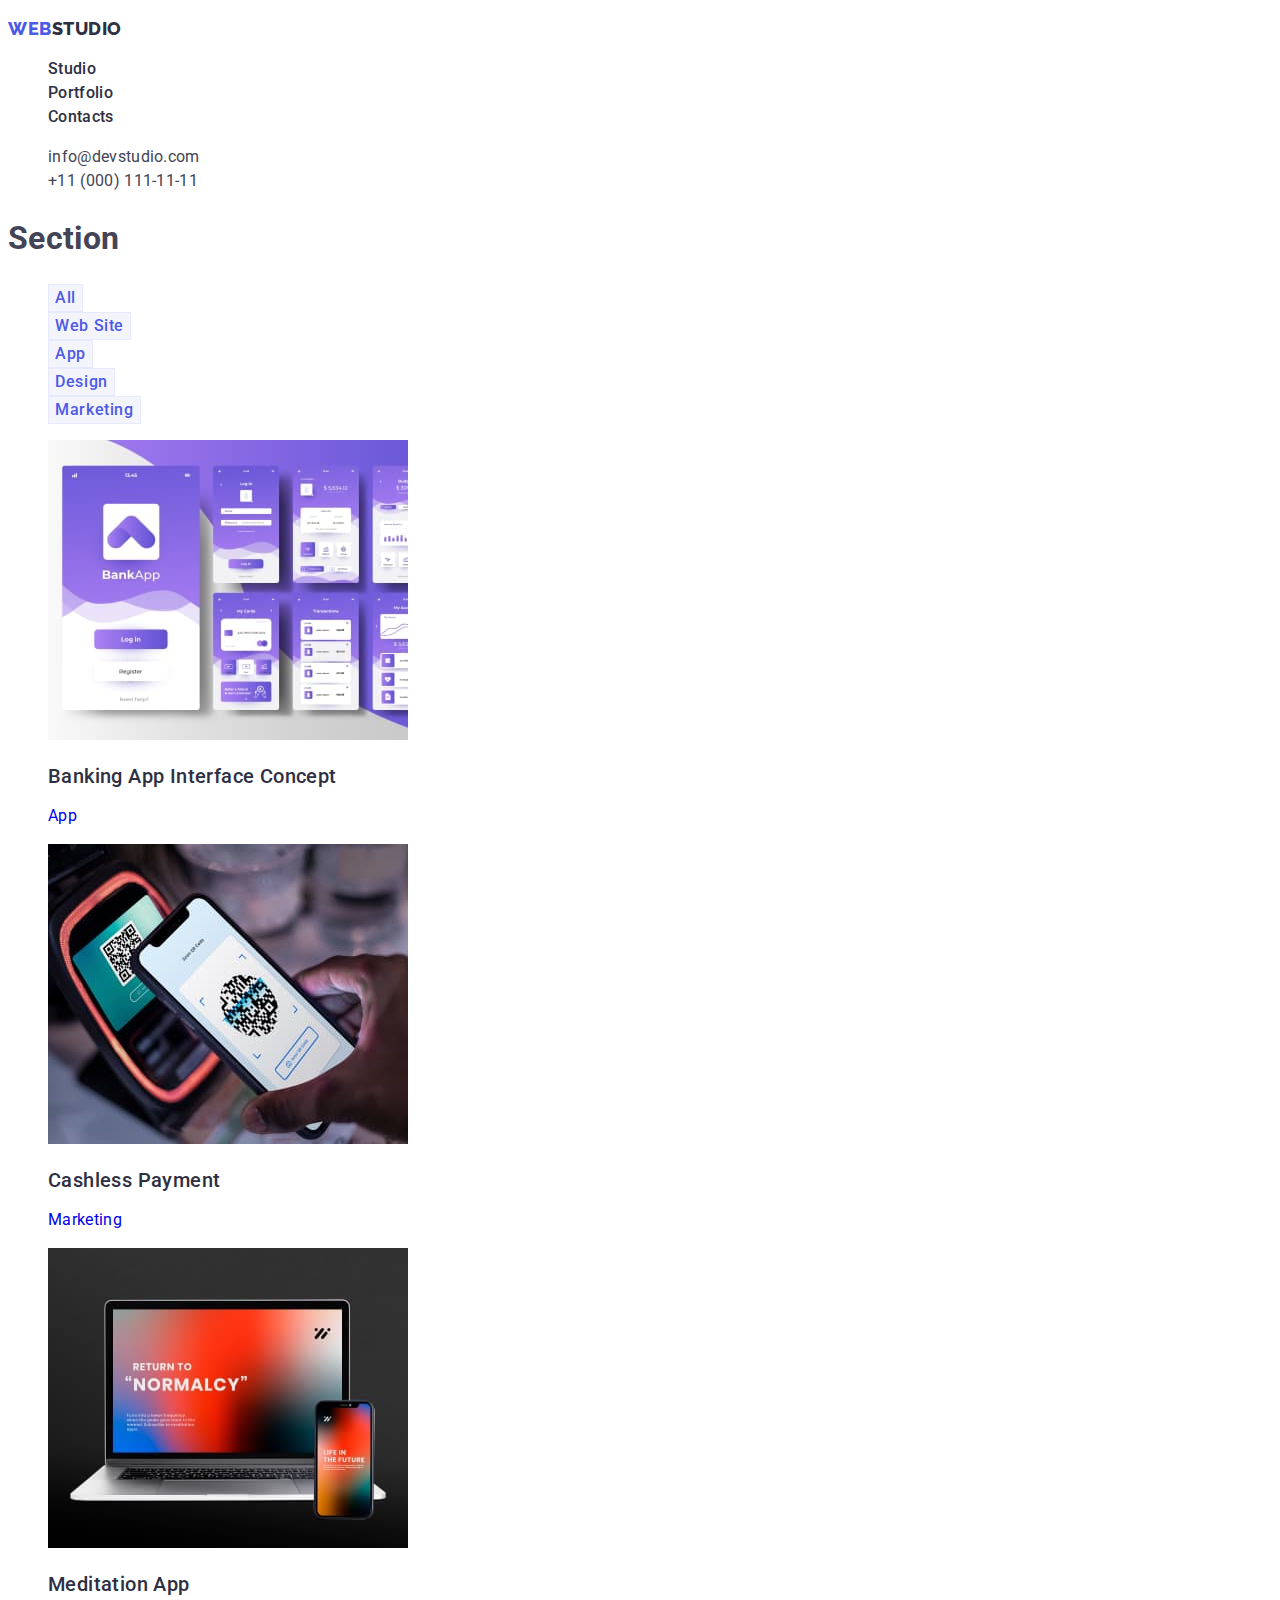
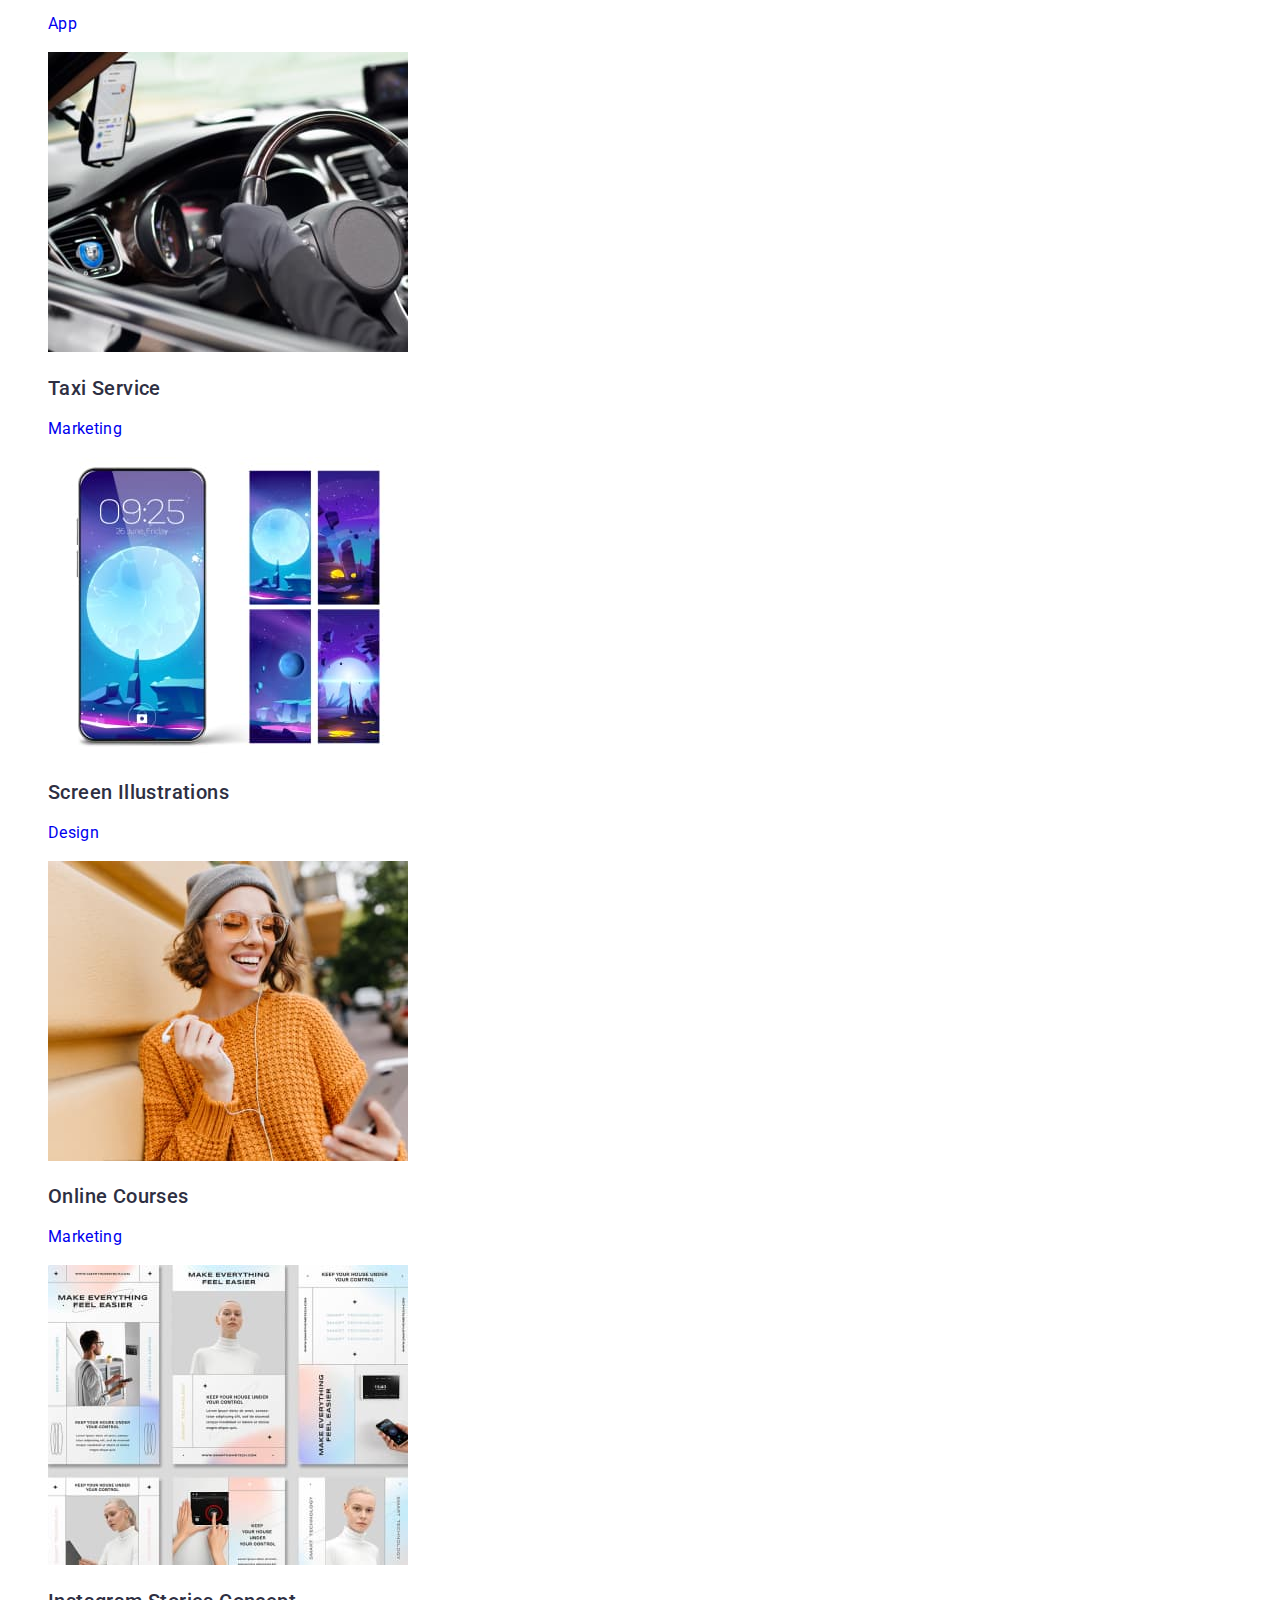
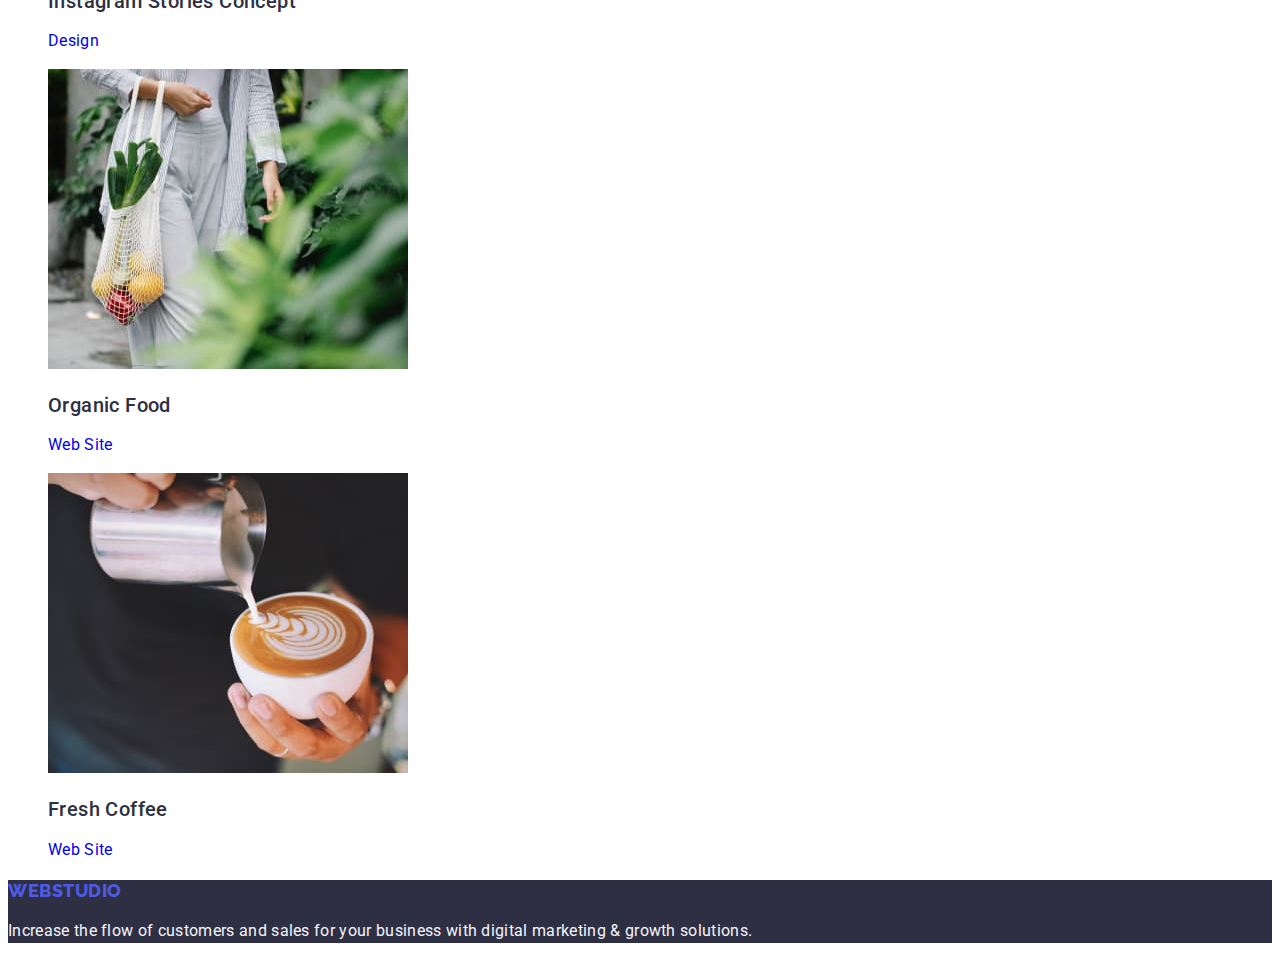
==== portfolio.html @ f4e120f0 "Update portfolio.html" ====
<!DOCTYPE html> 
<html lang="en">

<head>
    <meta charset="utf-8">
    <title>devstudio.com</title>
    <link rel="preconnect" href="https://fonts.googleapis.com">
    <link rel="preconnect" href="https://fonts.gstatic.com" crossorigin>
    <link
        href="https://fonts.googleapis.com/css2?family=Raleway:wght@800&family=Roboto:wght@400;500;700;900&display=swap"
        rel="stylesheet">
    <link rel="stylesheet" href="./css/styles.css">
</head>

<body>
    <header>
        <nav>
            <p class="logo link">Web<span class="logo-accent">Studio</span></p>
            <ul class="list">
                <li><a class="header-menu-item link" href="./index.html">Studio</a></li>
                <li><a class="header-menu-item link" href="./portfolio.html">Portfolio</a></li>
                <li><a class="header-menu-item link" href="">Contacts</a></li>
            </ul>
        </nav>
        <address class="address link">
            <ul class="list">
                <li><a class="adress-list-item link" href="mailto:info@devstudio.com">info@devstudio.com</a></li>
                <li><a class="adress-list-item link" href="tel:+110001111111">+11 (000) 111-11-11</a></li>
            </ul>
        </address>
    </header>
    <main>
        <section>
            <h1 class="visually-hidden">Section</h1>
            <ul class="list">
                <li><button class="portfolio-button" type="button">All</button></li>
                <li><button class="portfolio-button" type="button">Web Site</button></li>
                <li><button class="portfolio-button" type="button">App</button></li>
                <li><button class="portfolio-button" type="button">Design</button></li>
                <li><button class="portfolio-button" type="button">Marketing</button></li>
            </ul>
            <ul class="list">
                <li>
                    <a class="link" href="./index.html">
                        <img src="./images/portfolioimg1.jpg" alt="Banking App Interface Concept" width="360"
                            height="300">
                        <h2 class="section-title-item">Banking App Interface Concept</h2>
                        <p>App</p>
                    </a>
                </li>
                <li>
                    <a class="link" href="./index.html">
                        <img src="./images/portfolioimg2.jpg" alt="Cashless Payment" width="360" height="300">
                        <h2 class="section-title-item">Cashless Payment</h2>
                        <p>Marketing</p>
                    </a>
                </li>
                <li>
                    <a class="link" href="./index.html">
                        <img src="./images/portfolioimg3.jpg" alt="Meditation App" width="360" height="300">
                        <h2 class="section-title-item">Meditation App</h2>
                        <p>App</p>
                    </a>
                </li>
                <li>
                    <a class="link" href="./index.html">
                        <img src="./images/portfolioimg4.jpg" alt="Taxi Service" width="360" height="300">
                        <h2 class="section-title-item">Taxi Service</h2>
                        <p>Marketing</p>
                    </a>
                </li>
                <li>
                    <a class="link" href="./index.html">
                        <img src="./images/portfolioimg5.jpg" alt="Screen Illustrations" width="360" height="300">
                        <h2 class="section-title-item">Screen Illustrations</h2>
                        <p>Design</p>
                    </a>
                </li>
                <li>
                    <a class="link" href="./index.html">
                        <img src="./images/portfolioimg6.jpg" alt="Online Courses" width="360" height="300">
                        <h2 class="section-title-item">Online Courses</h2>
                        <p>Marketing</p>
                    </a>
                </li>
                <li>
                    <a class="link" href="./index.html">
                        <img src="./images/portfolioimg7.jpg" alt="Instagram Stories Concept" width="360" height="300">
                        <h2 class="section-title-item">Instagram Stories Concept</h2>
                        <p>Design</p>
                    </a>
                </li>
                <li>
                    <a class="link" href="./index.html">
                        <img src="./images/portfolioimg8.jpg" alt="Organic Food" width="360" height="300">
                        <h2 class="section-title-item">Organic Food</h2>
                        <p>Web Site</p>
                    </a>
                </li>
                <li>
                    <a class="link" href="./index.html">
                        <img src="./images/portfolioimg9.jpg" alt="Fresh Coffee" width="360" height="300">
                        <h2 class="section-title-item">Fresh Coffee</h2>
                        <p>Web Site</p>
                    </a>
                </li>
            </ul>
        </section>
    </main>
    <footer class="footer">
        <p class="footer-logo"><span class="footer-logo-accent">Web</span>Studio</p>
        <p class="footer-text">Increase the flow of customers and sales for your business with digital marketing &
            growth solutions.</p>
    </footer>
</body>
</html>
---- css/styles.css ----
:root {
  --navyblue:#2e2f42;
  --iris:#4d5ae5;
  --ocean:#404bbf;
  --slate:#434455;
  --white:#fff;
  --cloud:#f4f4fd;
  --background:#fff;
}
body {
  font-size: 16px;
  font-family: "Roboto", sans-serif;
  line-height: 1.5;
  letter-spacing: 0.02em;
  color: var(--slate, #434455);
  background-color: var(--background, #fff);
}
.list {
  list-style: none;
}
.link {
  text-decoration: none;
}
.logo {
  color: var(--iris, #4d5ae5);
  font-size: 18px;
  font-family: "Raleway", sans-serif;
  font-weight: 800;
  line-height: 1.17;
  letter-spacing: 0.03em;
  text-transform: uppercase;
}
.logo-accent {
  color: var(--navyblue, #2e2f42);
}

.header-menu-item {
  color: var(--navyblue, #2e2f42);
  font-size: 16px;
  font-family: "Roboto", sans-serif;
  font-style: normal;
  font-weight: 500;
  line-height: 1.5;
  letter-spacing: 0.02em;
}
.header-menu-item:hover,
.header-menu-item:focus {
  color: var(--ocean, #404bbf);
  font-size: 16px;
  font-family: "Roboto", sans-serif;
  font-style: normal;
  font-weight: 500;
  line-height: 1.5;
  letter-spacing: 0.02em;
}
.adress-list-item {
  color: var(--slate, #434455);
  font-size: 16px;
  font-family: "Roboto", sans-serif;
  font-weight: 400;
  line-height: 1.5;
  letter-spacing: 0.02em;
  font-style: normal;
}
.adress-list-item:hover,
.adress-list-item:focus {
  color: var(--ocean, #404bbf);
  font-size: 16px;
  font-family: "Roboto", sans-serif;
  font-weight: 400;
  line-height: 1.5;
  letter-spacing: 0.02em;
  font-style: normal;
}
.section-one {
  background: var(--navyblue, #2e2f42);
  color: var(--white, #fff);
  font-size: 56px;
  font-family: "Roboto", sans-serif;
  font-style: normal;
  font-weight: 700;
  line-height: 1.07;
  letter-spacing: 0.02em;
  text-align: center;
}
.button-index {
  background: var(--iris, #4d5ae5);
  color: var(--white, #fff);
  font-size: 16px;
  font-family: "Roboto", sans-serif;
  font-style: normal;
  font-weight: 500;
  line-height: 1.5;
  letter-spacing: 0.04em;
  cursor: pointer;
}
.button-index:hover,
.button-index:focus {
  background: var(--ocean, #404bbf);
  color: var(--white, #fff);
  font-size: 16px;
  font-family: "Roboto", sans-serif;
  font-style: normal;
  font-weight: 500;
  line-height: 1.5;
  letter-spacing: 0.04em;
  cursor: pointer;
}
.section-title-item {
  color: var(--navyblue, #2e2f42);
  font-size: 20px;
  font-family: "Roboto", sans-serif;
  font-style: normal;
  font-weight: 500;
  line-height: 1.2;
  letter-spacing: 0.02em;
}
.section-title {
  color: var(--navyblue, #2e2f42);
  text-align: center;
  font-size: 36px;
  font-family: "Roboto", sans-serif;
  font-style: normal;
  font-weight: 700;
  line-height: 1.11;
  letter-spacing: 0.02em;
  text-transform: capitalize;
}
.section-four {
  background: var(--cloud, #f4f4fd);
}
.team-card {
  background-color: #ffffff;
}
.p-style {
  font-size: 16px;
}
.footer {
  background: var(--navyblue, #2e2f42);
  color: var(--cloud, #f4f4fd);
}
.footer-logo{
    color: var(--iris, #4d5ae5);
    font-size: 18px;
    font-family: "Raleway", sans-serif;
    font-weight: 800;
    line-height: 1.17;
    letter-spacing: 0.03em;
    text-transform: uppercase; 
}
.footter-logo-accent {
  color: var(--cloud, #f4f4fd);
  font-size: 18px;
  font-family: "Raleway", sans-serif;
  font-style: normal;
  font-weight: 800;
  line-height: 1.16;
  letter-spacing: 0.03em;
  text-transform: uppercase;
}
.portfolio-button {
  border: 1px solid var(--cornflower, #e7e9fc);
  background: var(--cloud, #f4f4fd);
  color: var(--iris, #4d5ae5);
  font-size: 16px;
  font-family: "Roboto", sans-serif;
  font-style: normal;
  font-weight: 500;
  line-height: 1.5;
  letter-spacing: 0.04em;
  cursor: pointer;
}
.portfolio-button:hover,
.portfolio-button:focus {
  border: 1px solid var(--cornflower, #e7e9fc);
  background: var(--ocean, #404bbf);
  color: var(--white, #fff);
  font-size: 16px;
  font-family: "Roboto", sans-serif;
  font-style: normal;
  font-weight: 500;
  line-height: 1.5;
  letter-spacing: 0.04em;
  cursor: pointer;
}
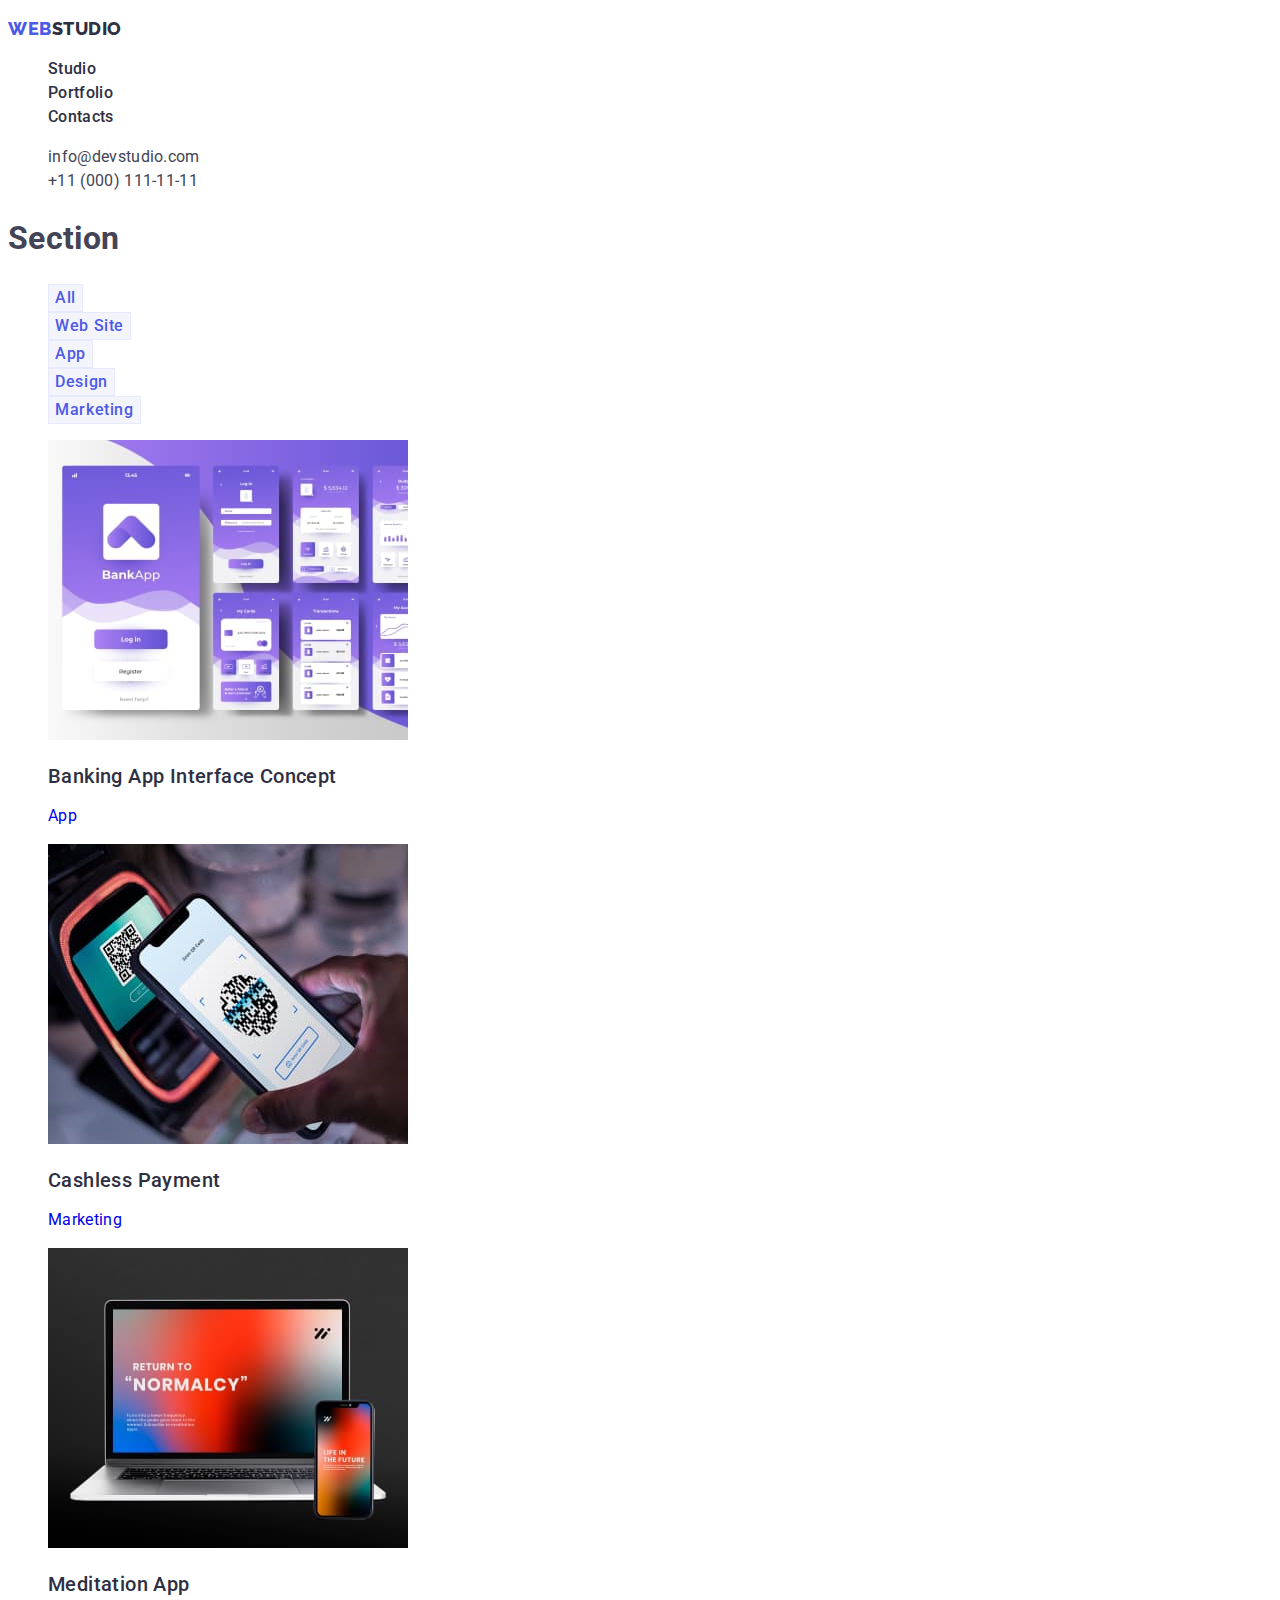
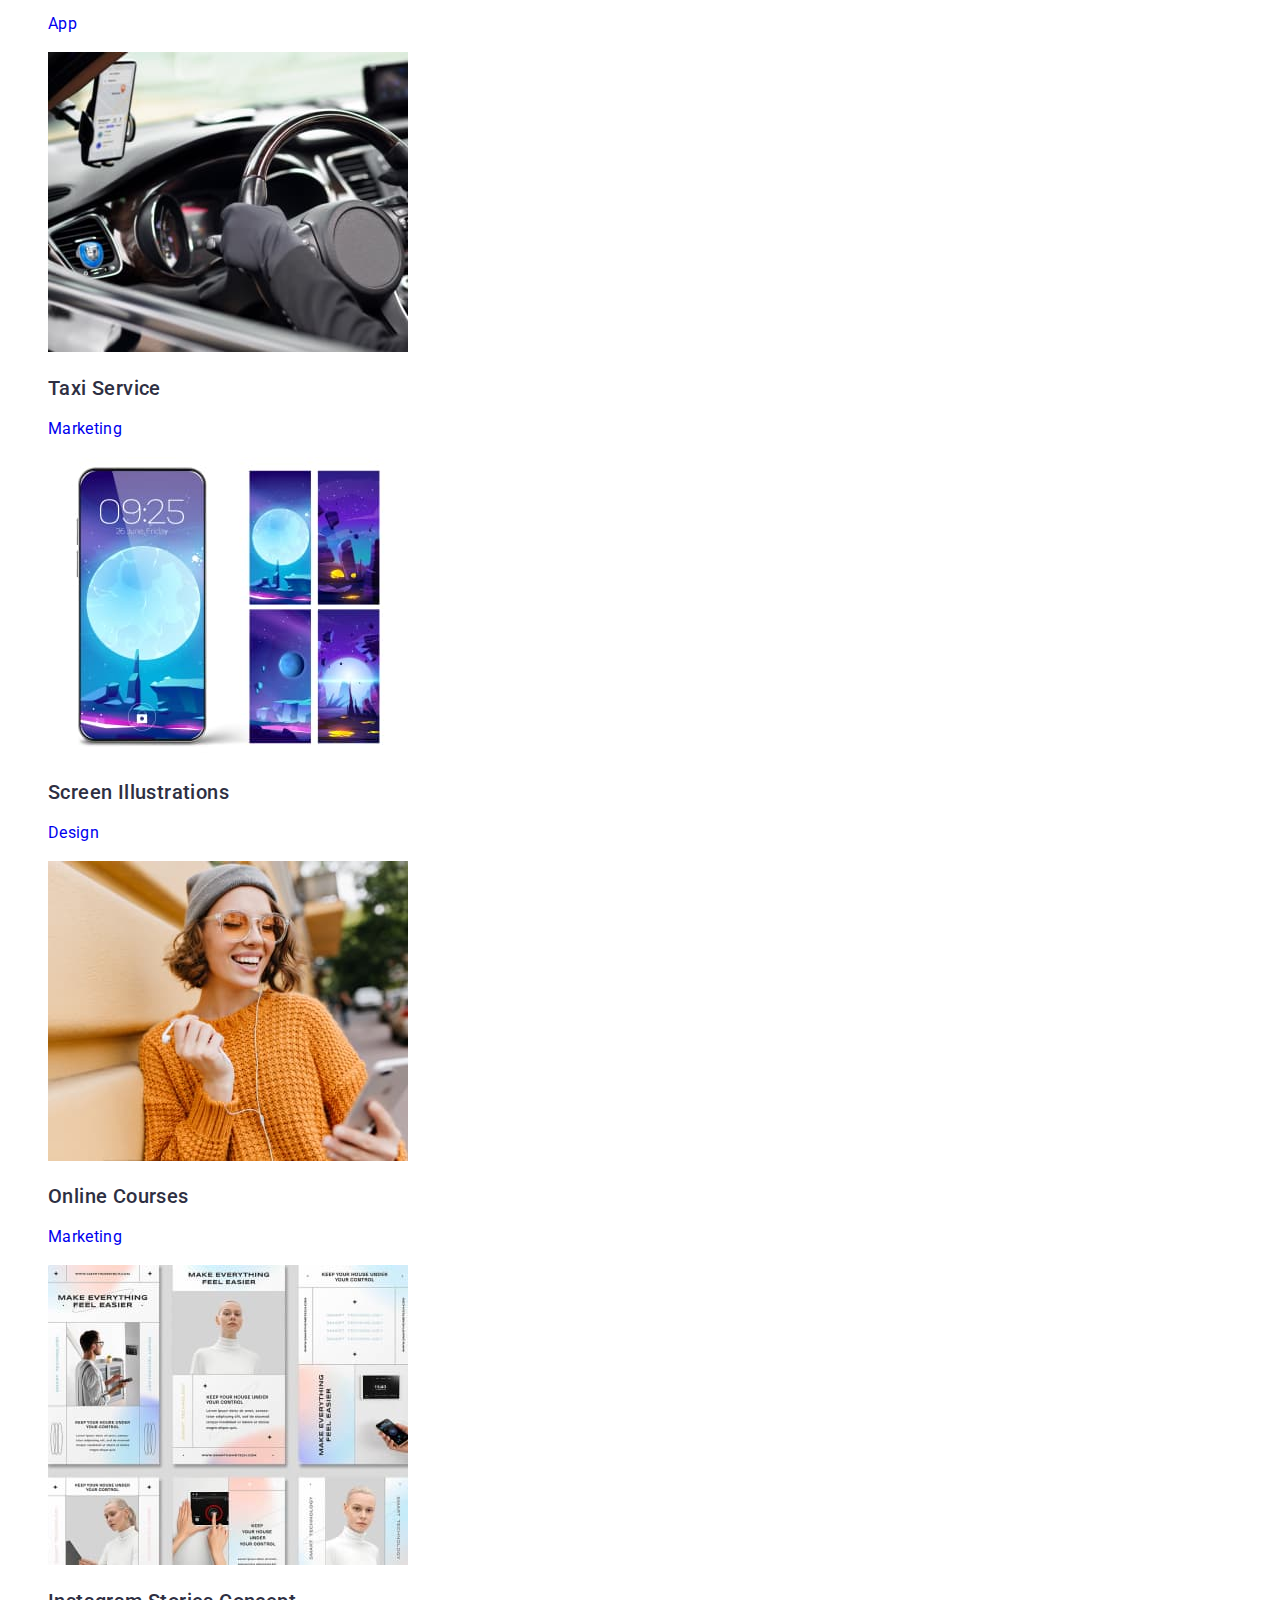
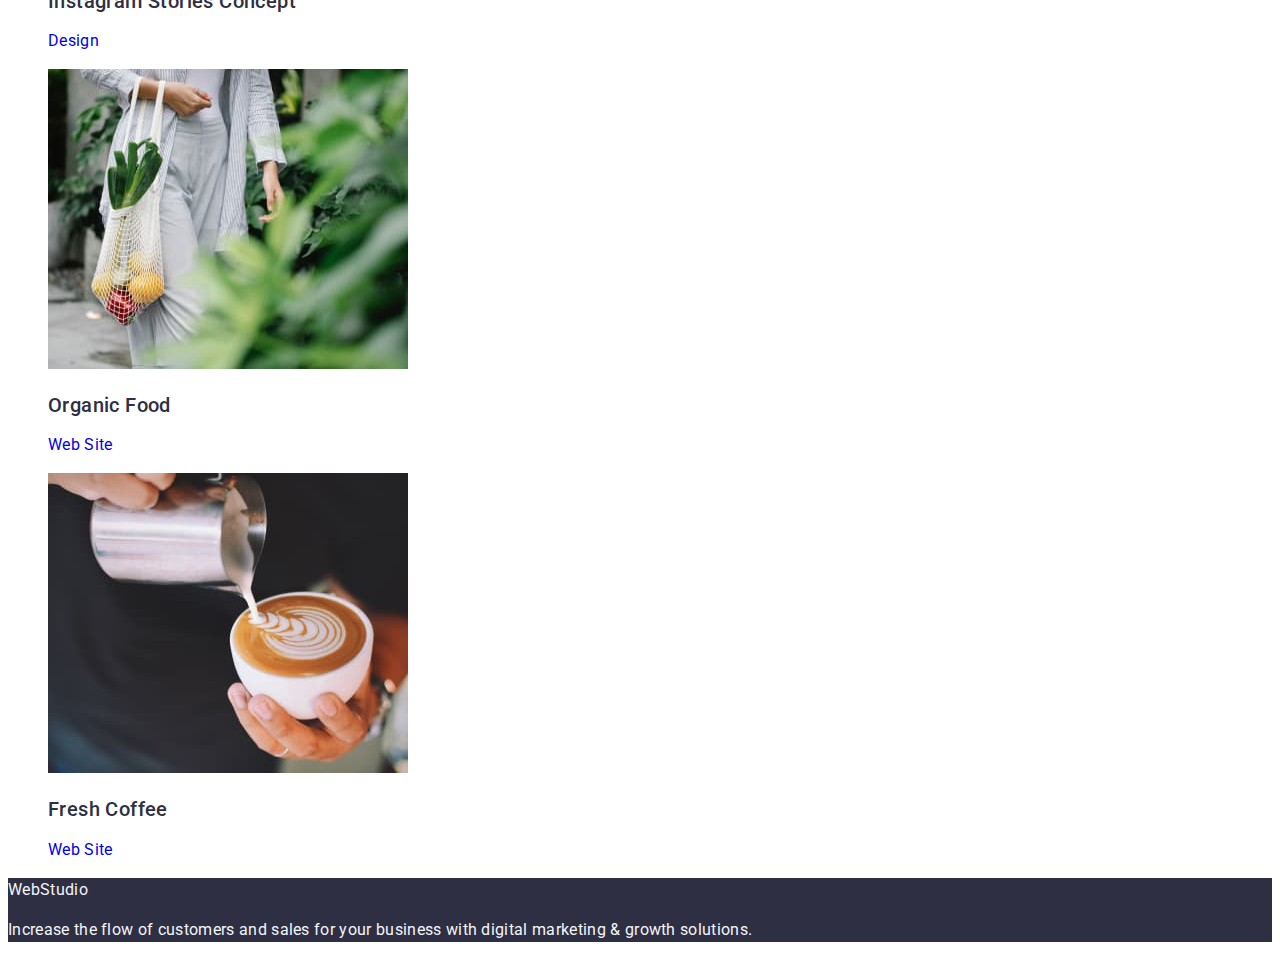
==== commit d0950127: "footer" ====
--- a/portfolio.html
+++ b/portfolio.html
@@ -1,4 +1,4 @@
-<!DOCTYPE html> 
+<!DOCTYPE html>
 <html lang="en">
 
 <head>
@@ -113,4 +113,5 @@
             growth solutions.</p>
     </footer>
 </body>
+
 </html>--- a/css/styles.css
+++ b/css/styles.css
@@ -1,11 +1,11 @@
 :root {
-  --navyblue:#2e2f42;
-  --iris:#4d5ae5;
-  --ocean:#404bbf;
-  --slate:#434455;
-  --white:#fff;
-  --cloud:#f4f4fd;
-  --background:#fff;
+  --navyblue: #2e2f42;
+  --iris: #4d5ae5;
+  --ocean: #404bbf;
+  --slate: #434455;
+  --white: #fff;
+  --cloud: #f4f4fd;
+  --background: #fff;
 }
 body {
   font-size: 16px;
@@ -52,6 +52,9 @@
   font-weight: 500;
   line-height: 1.5;
   letter-spacing: 0.02em;
+}
+.address {
+  font-style: normal;
 }
 .adress-list-item {
   color: var(--slate, #434455);
@@ -139,22 +142,13 @@
   background: var(--navyblue, #2e2f42);
   color: var(--cloud, #f4f4fd);
 }
-.footer-logo{
-    color: var(--iris, #4d5ae5);
-    font-size: 18px;
-    font-family: "Raleway", sans-serif;
-    font-weight: 800;
-    line-height: 1.17;
-    letter-spacing: 0.03em;
-    text-transform: uppercase; 
-}
 .footter-logo-accent {
   color: var(--cloud, #f4f4fd);
   font-size: 18px;
   font-family: "Raleway", sans-serif;
   font-style: normal;
   font-weight: 800;
-  line-height: 1.16;
+  line-height: 1.17;
   letter-spacing: 0.03em;
   text-transform: uppercase;
 }
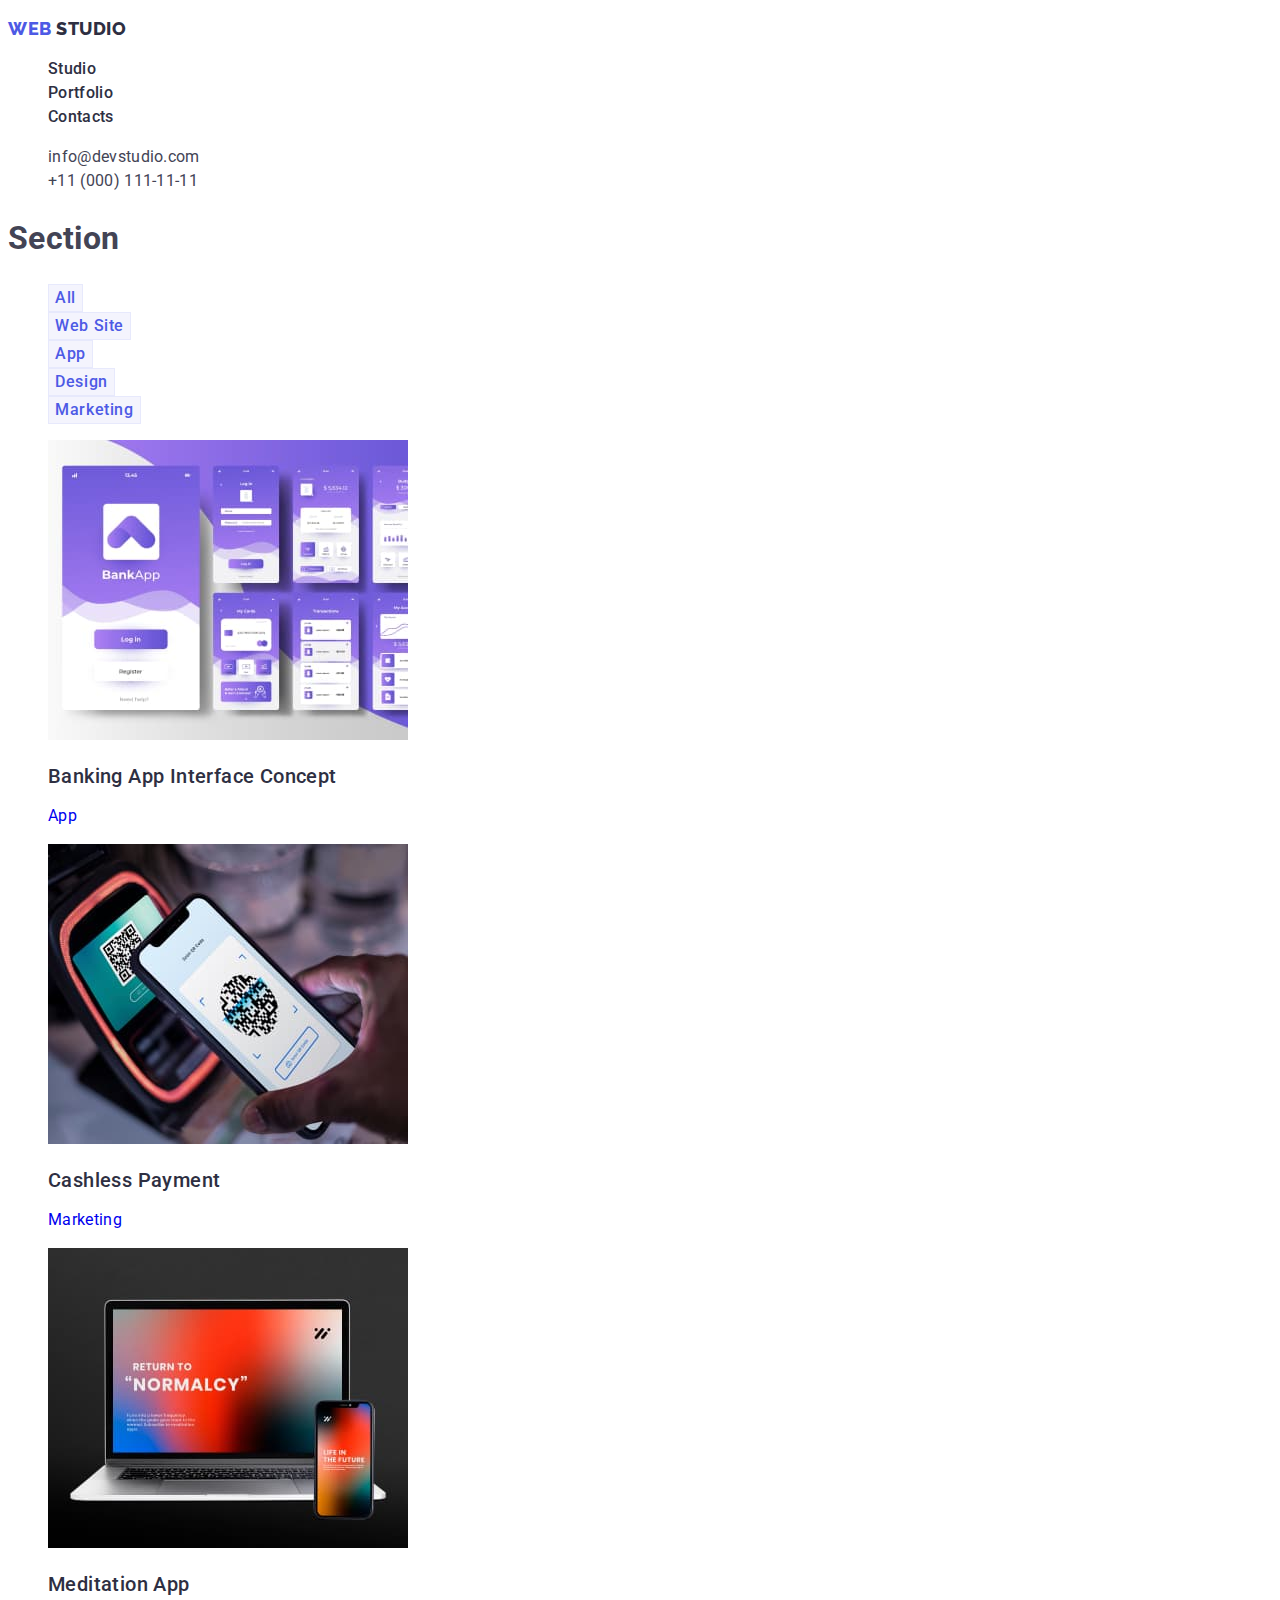
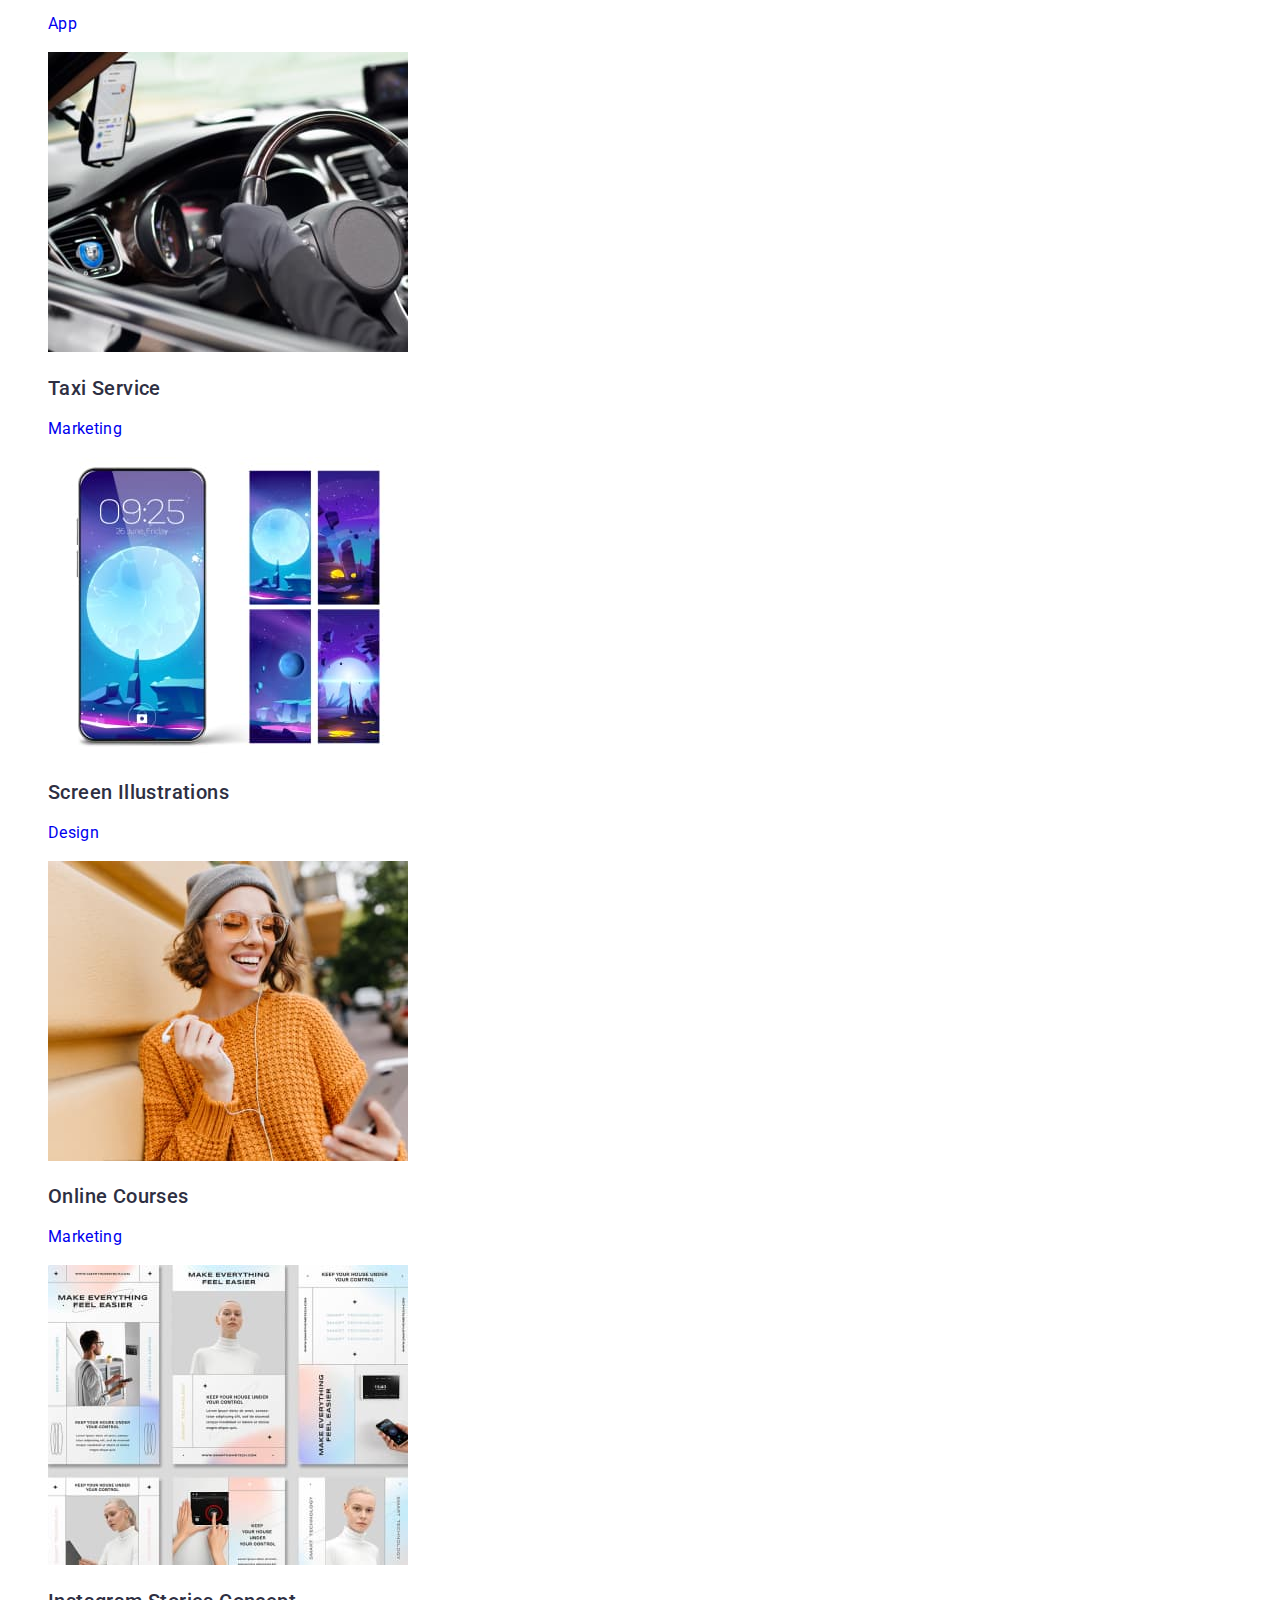
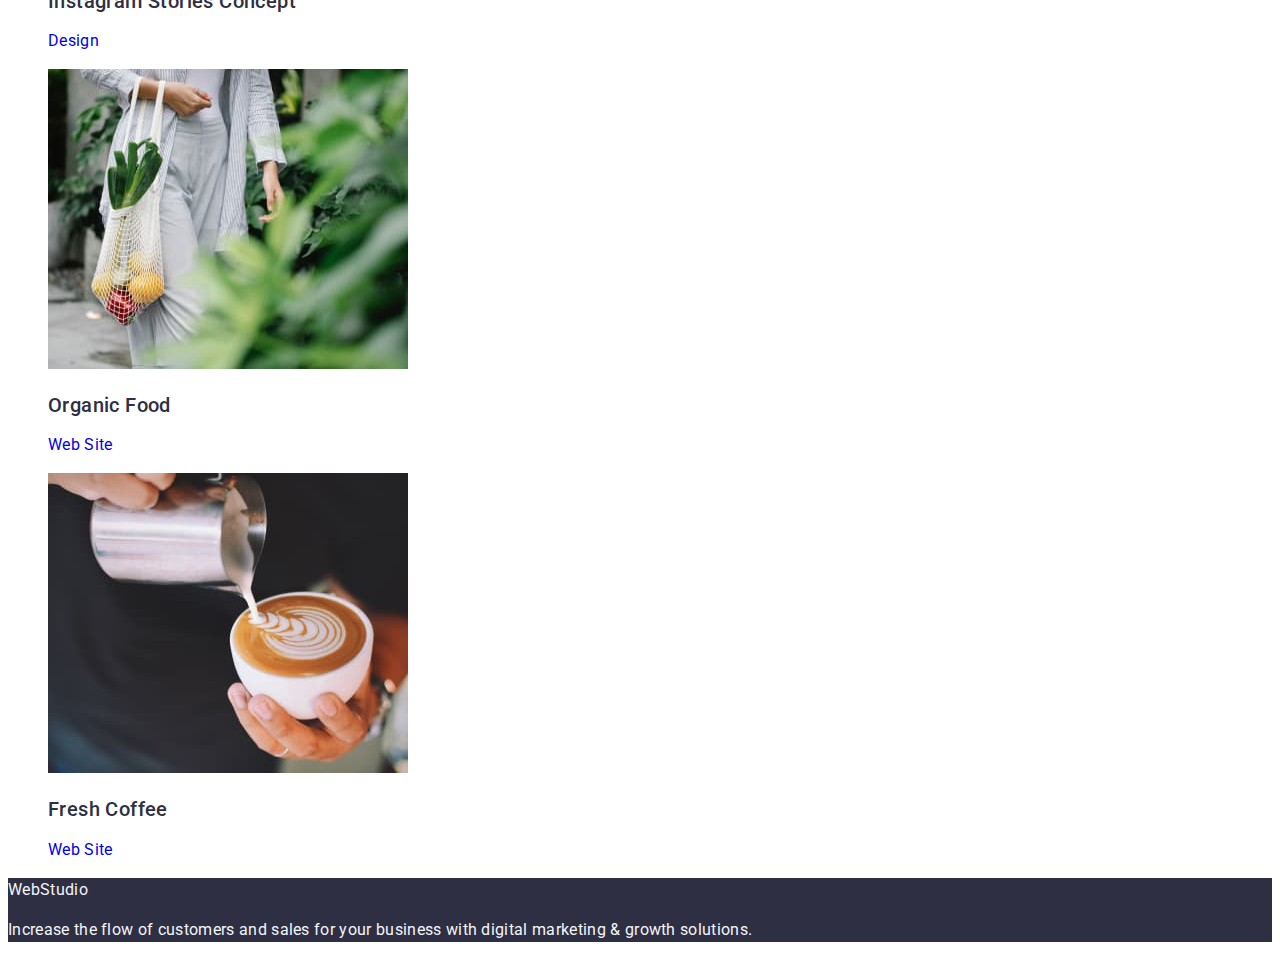
==== commit deb15a3d: "p a" ====
--- a/portfolio.html
+++ b/portfolio.html
@@ -15,7 +15,7 @@
 <body>
     <header>
         <nav>
-            <p class="logo link">Web<span class="logo-accent">Studio</span></p>
+            <p class="logo link"> Web <span class="logo-accent link"> Studio </span></p>
             <ul class="list">
                 <li><a class="header-menu-item link" href="./index.html">Studio</a></li>
                 <li><a class="header-menu-item link" href="./portfolio.html">Portfolio</a></li>
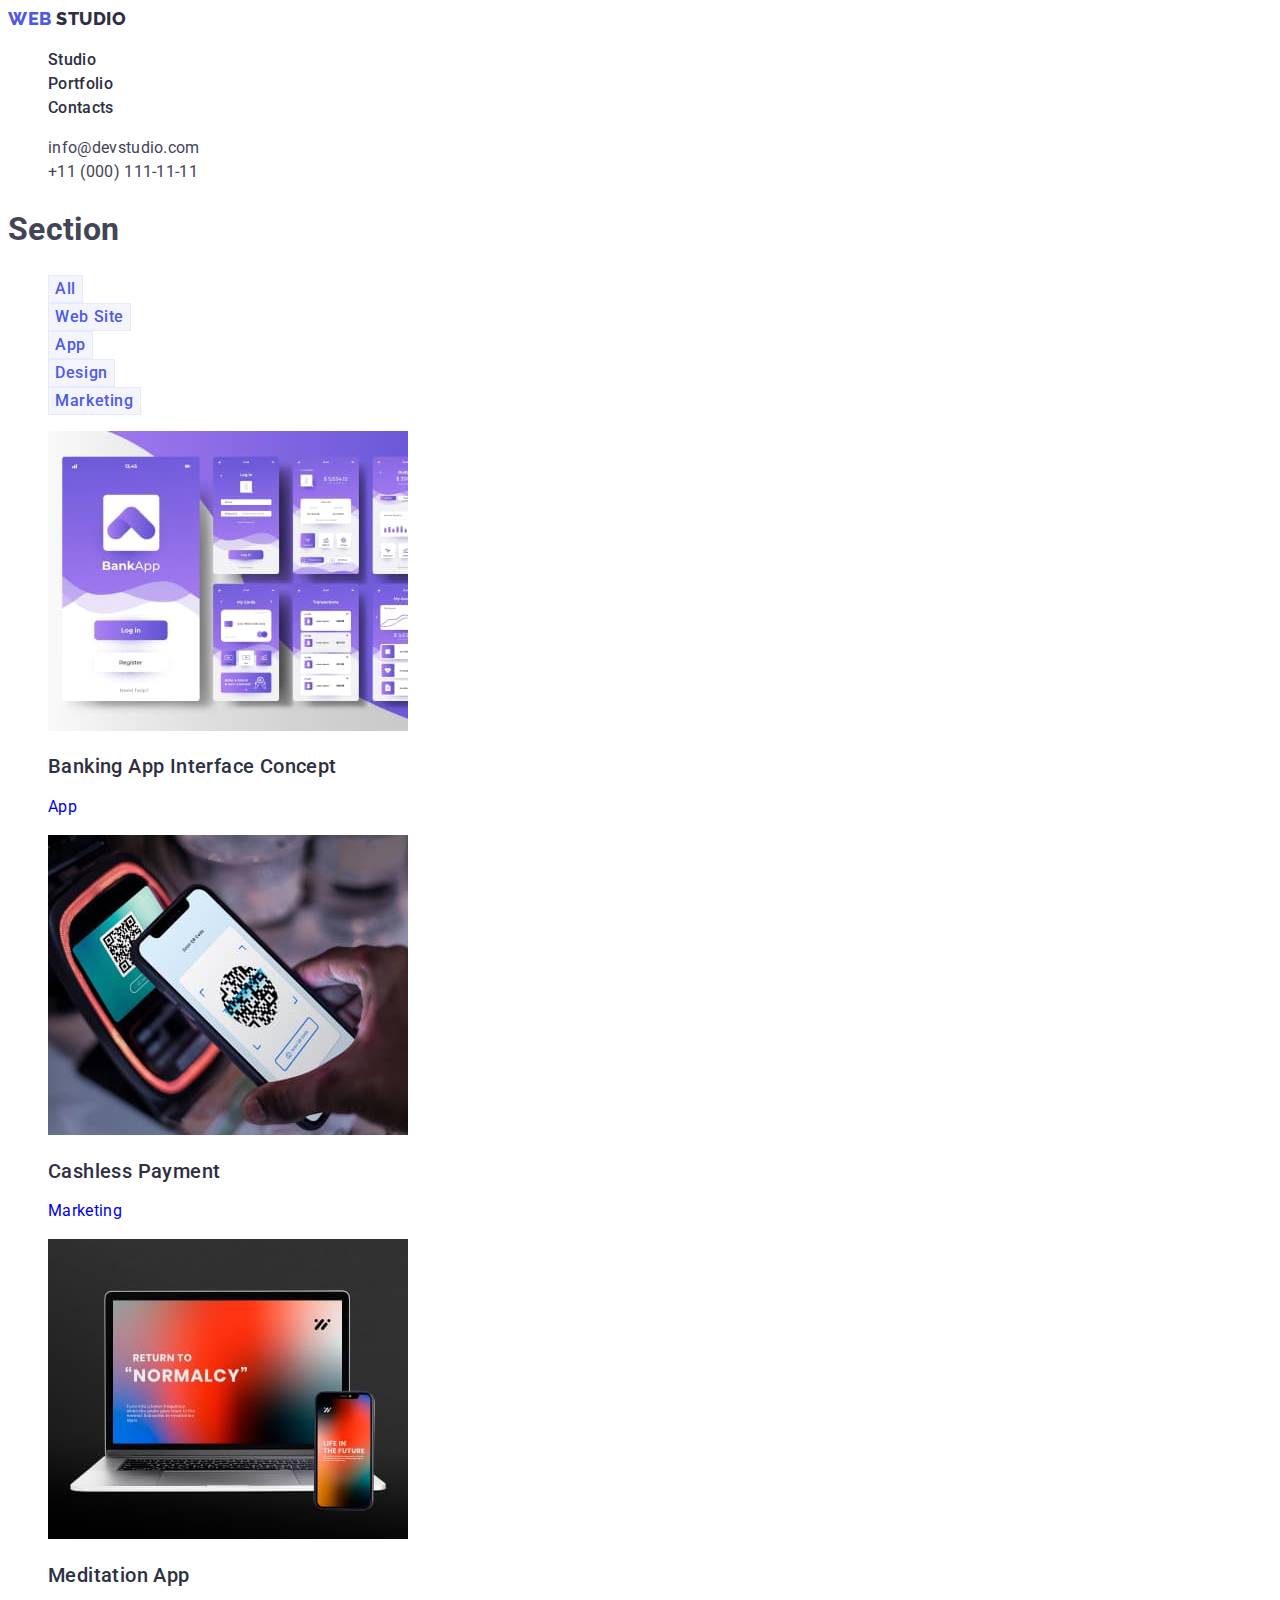
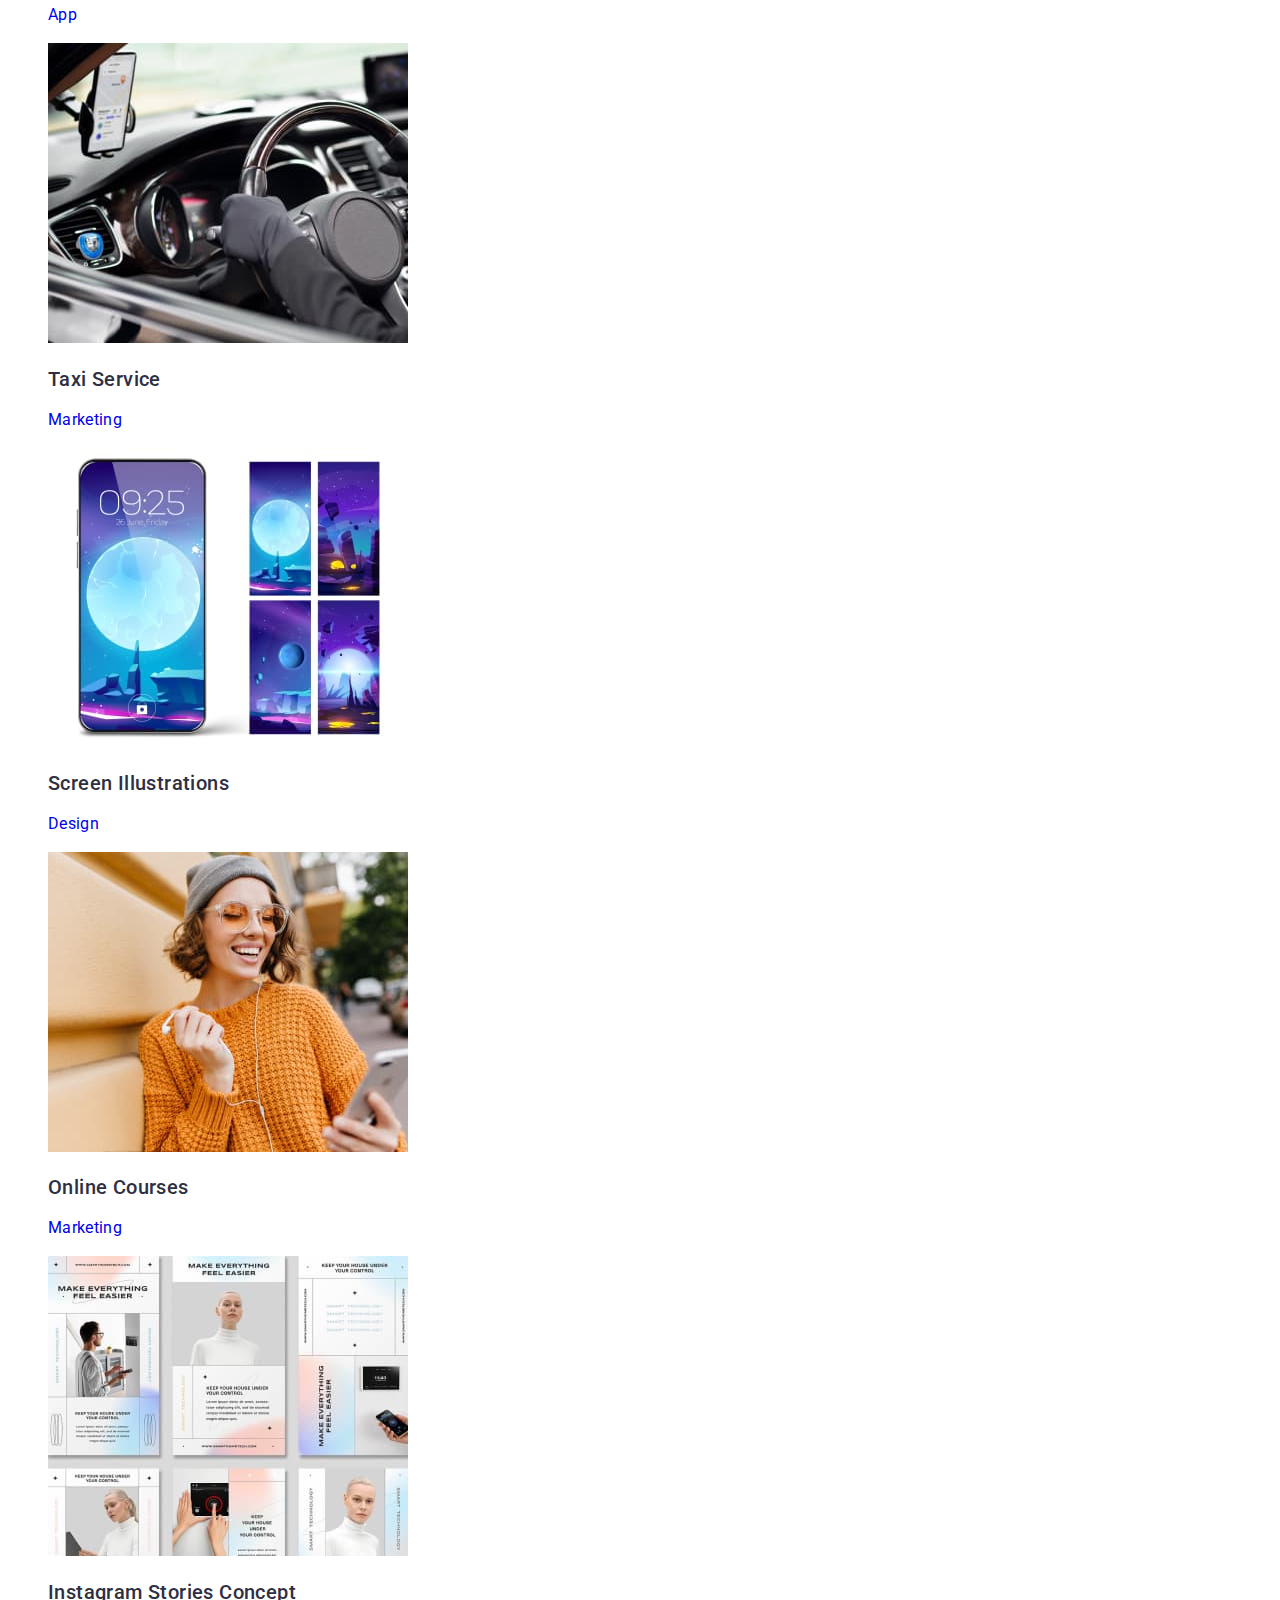
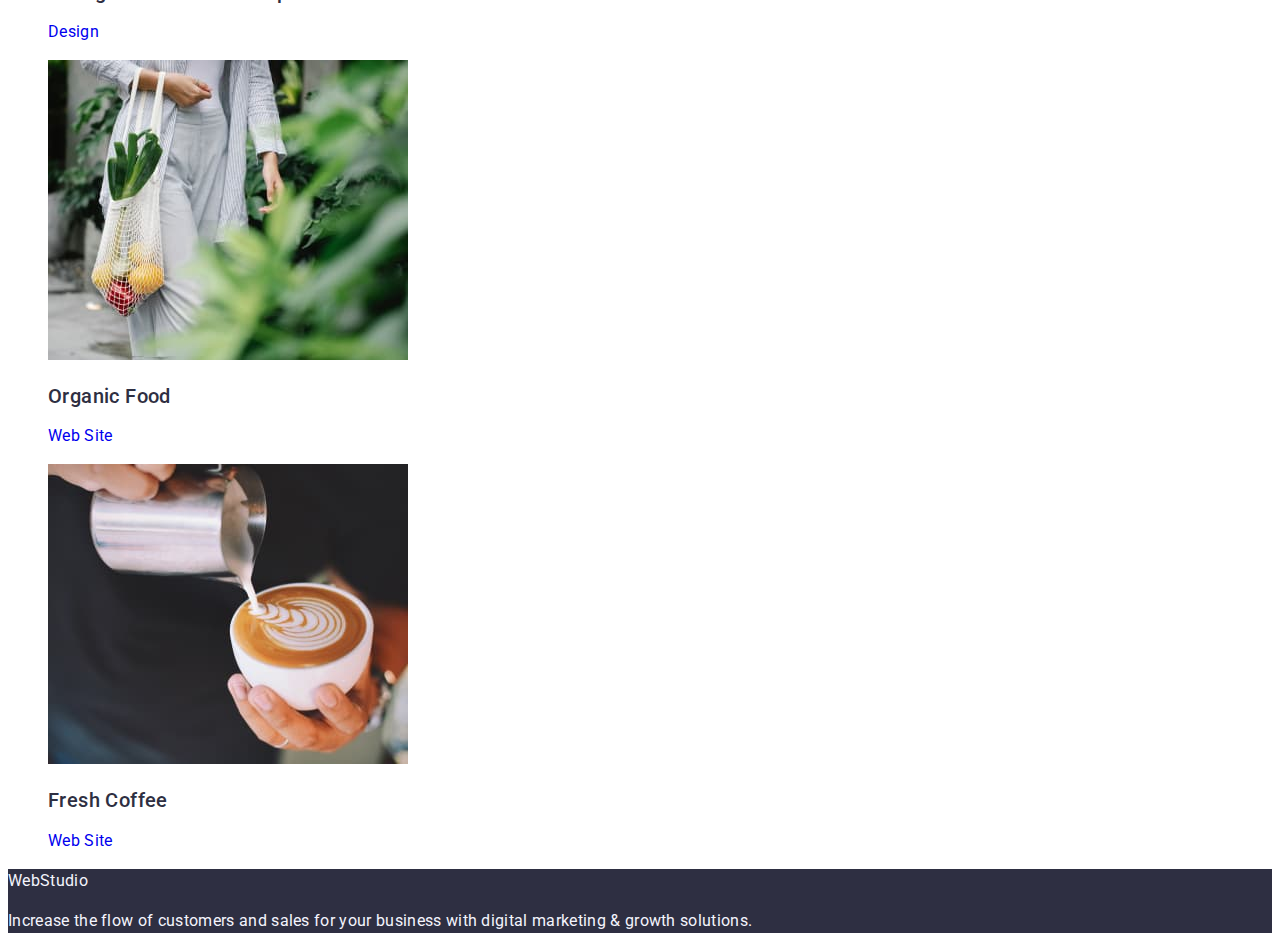
==== commit d54e77b9: "Update portfolio.html" ====
--- a/portfolio.html
+++ b/portfolio.html
@@ -15,7 +15,7 @@
 <body>
     <header>
         <nav>
-            <p class="logo link"> Web <span class="logo-accent link"> Studio </span></p>
+            <a class="logo link" href="./index.html"> Web <span class="logo-accent link"> Studio </span></a>
             <ul class="list">
                 <li><a class="header-menu-item link" href="./index.html">Studio</a></li>
                 <li><a class="header-menu-item link" href="./portfolio.html">Portfolio</a></li>
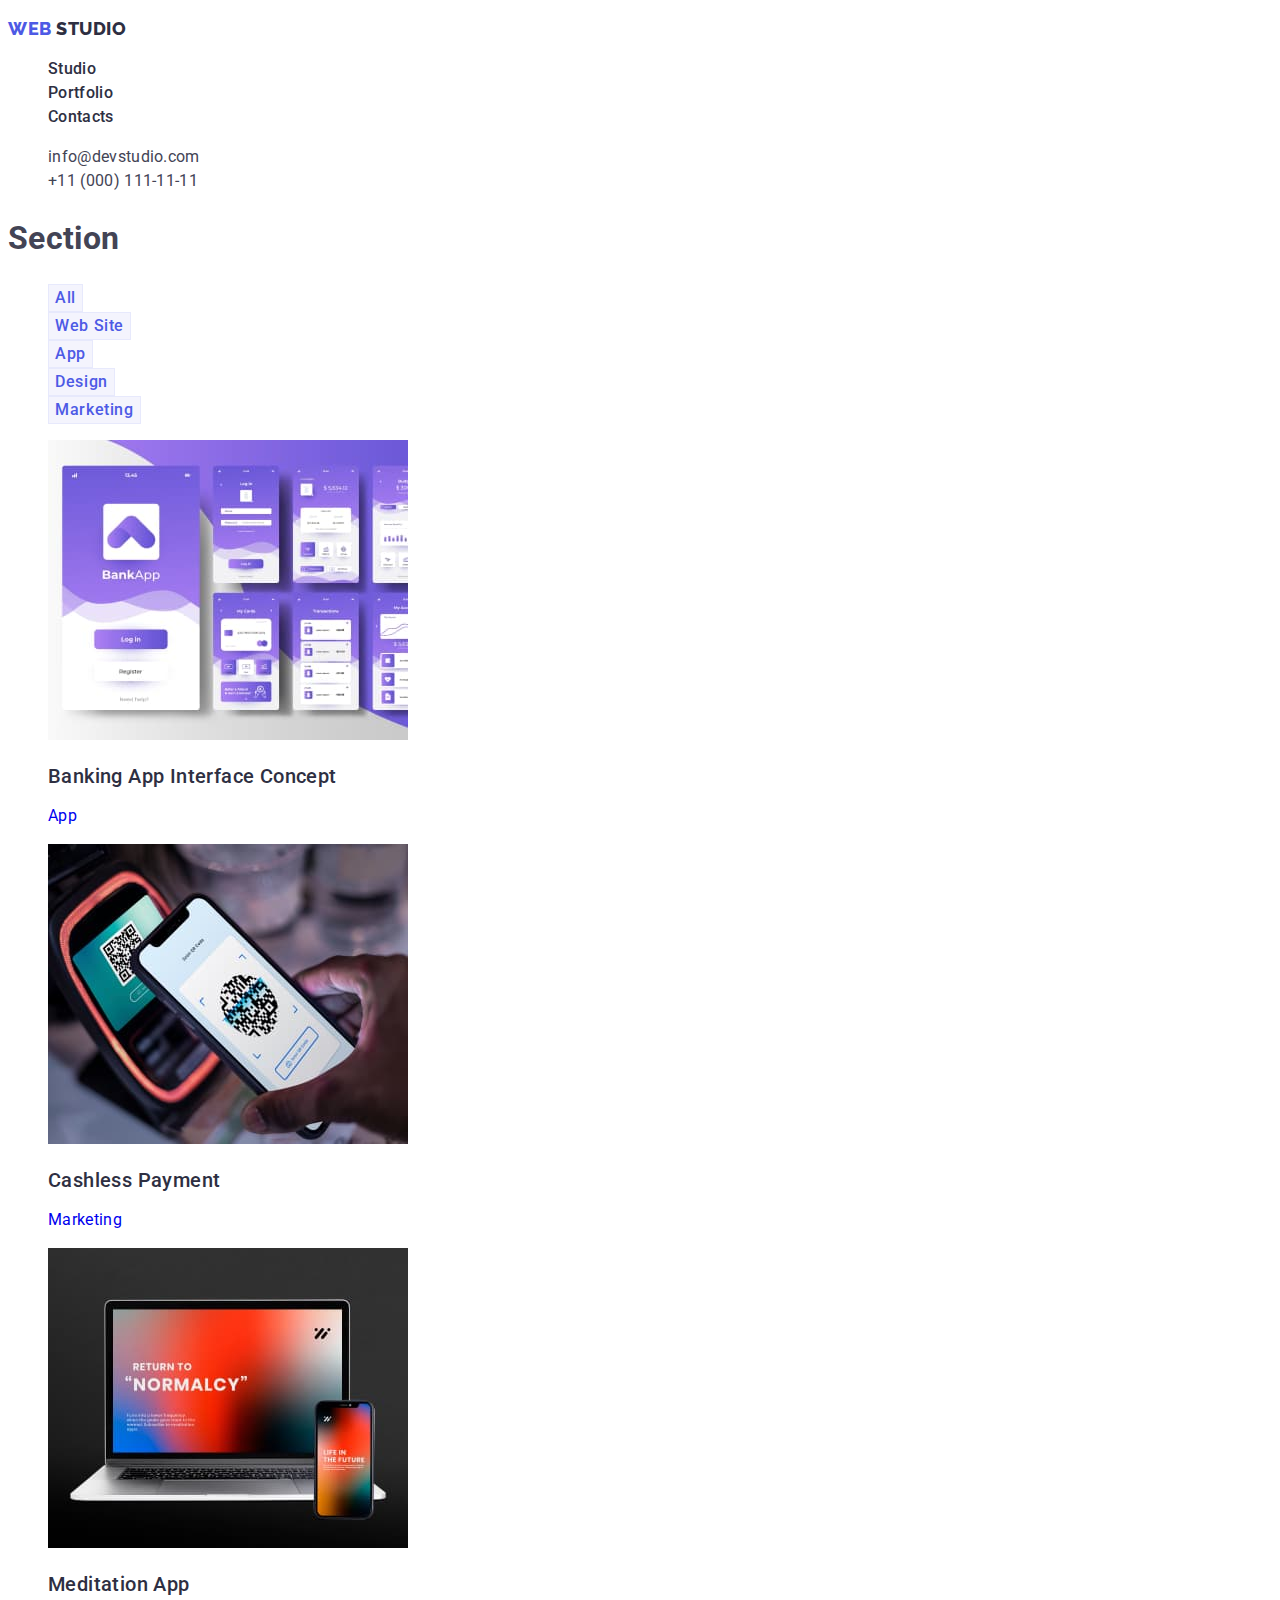
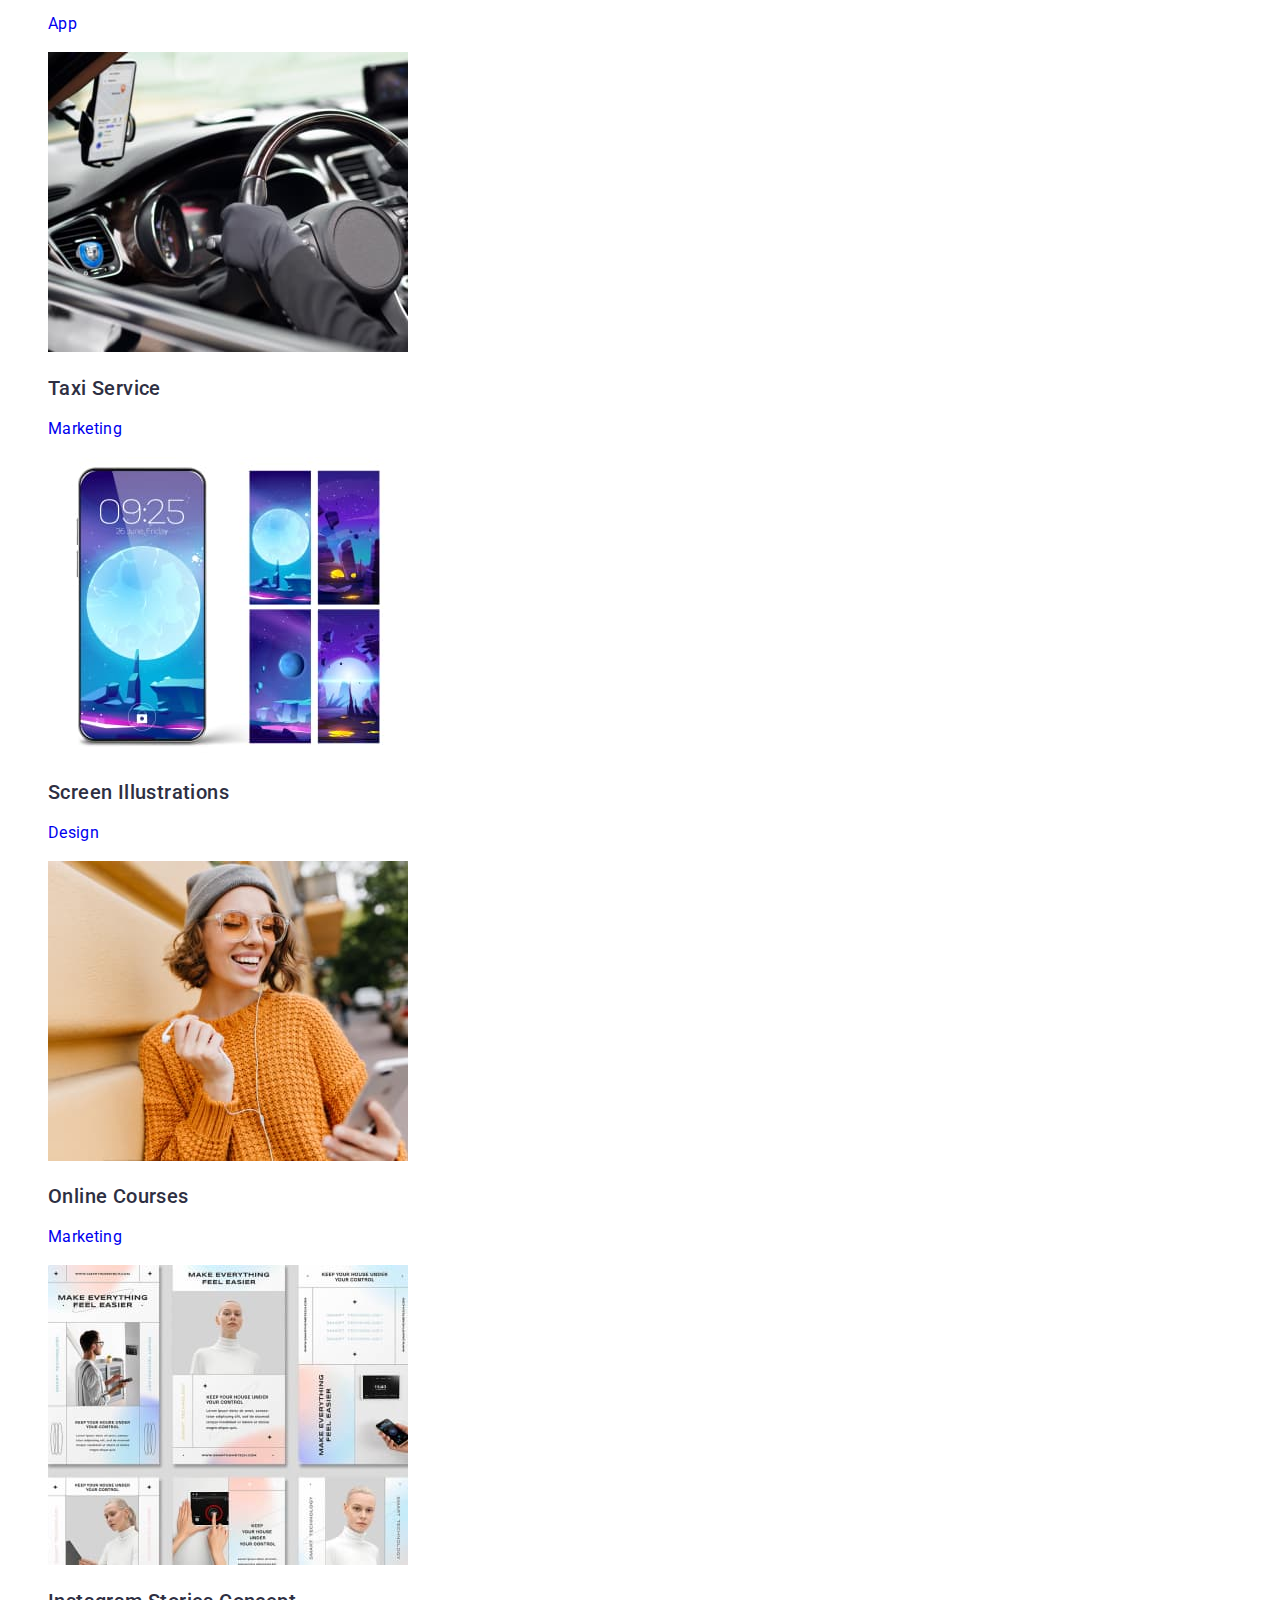
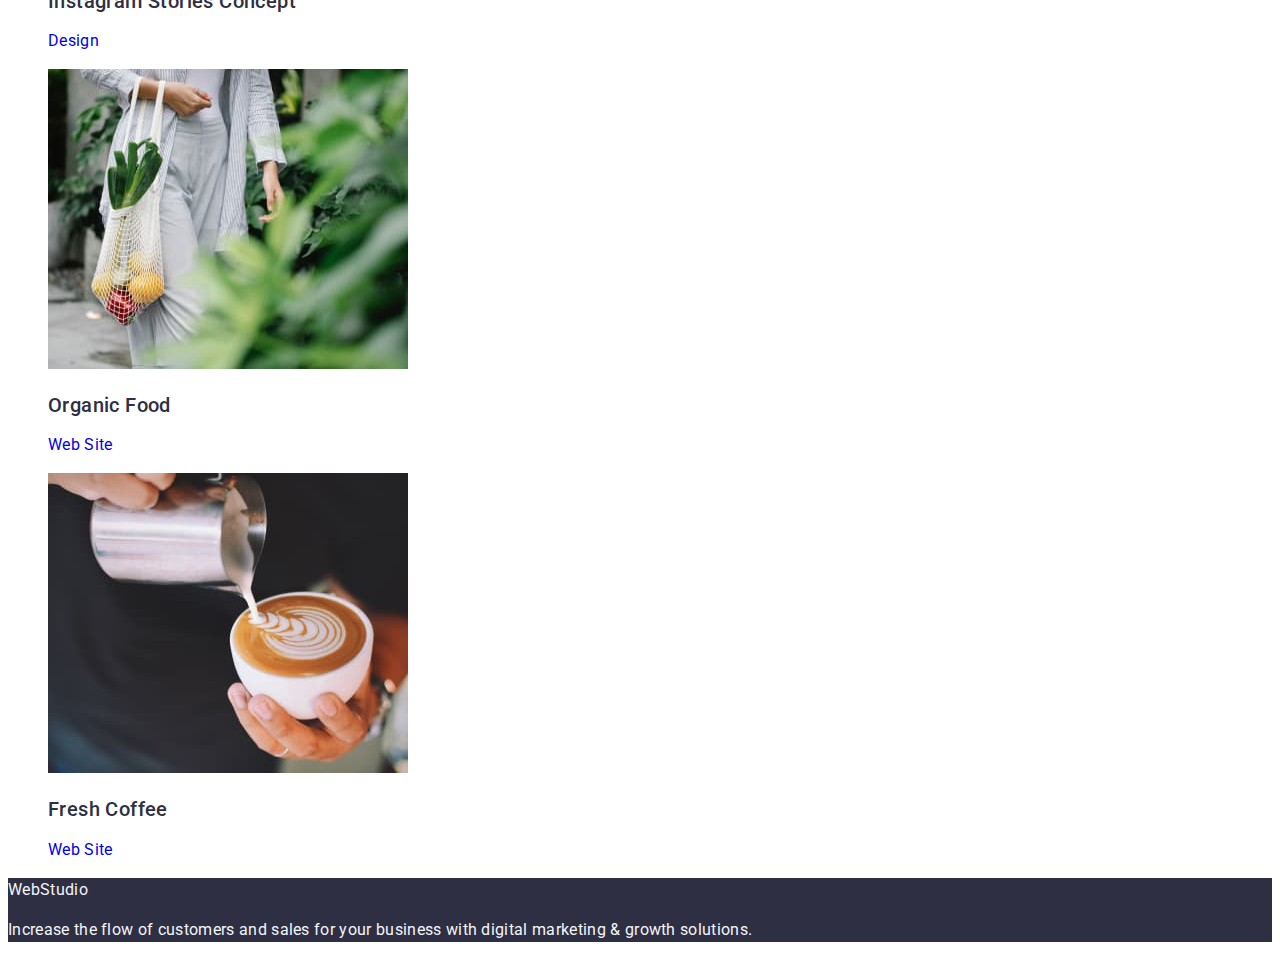
==== commit 7cd5bb75: "Update portfolio.html" ====
--- a/portfolio.html
+++ b/portfolio.html
@@ -15,7 +15,7 @@
 <body>
     <header>
         <nav>
-            <a class="logo link" href="./index.html"> Web <span class="logo-accent link"> Studio </span></a>
+            <p class="logo link" href="./index.html"> Web <span class="logo-accent link"> Studio </span></p>
             <ul class="list">
                 <li><a class="header-menu-item link" href="./index.html">Studio</a></li>
                 <li><a class="header-menu-item link" href="./portfolio.html">Portfolio</a></li>
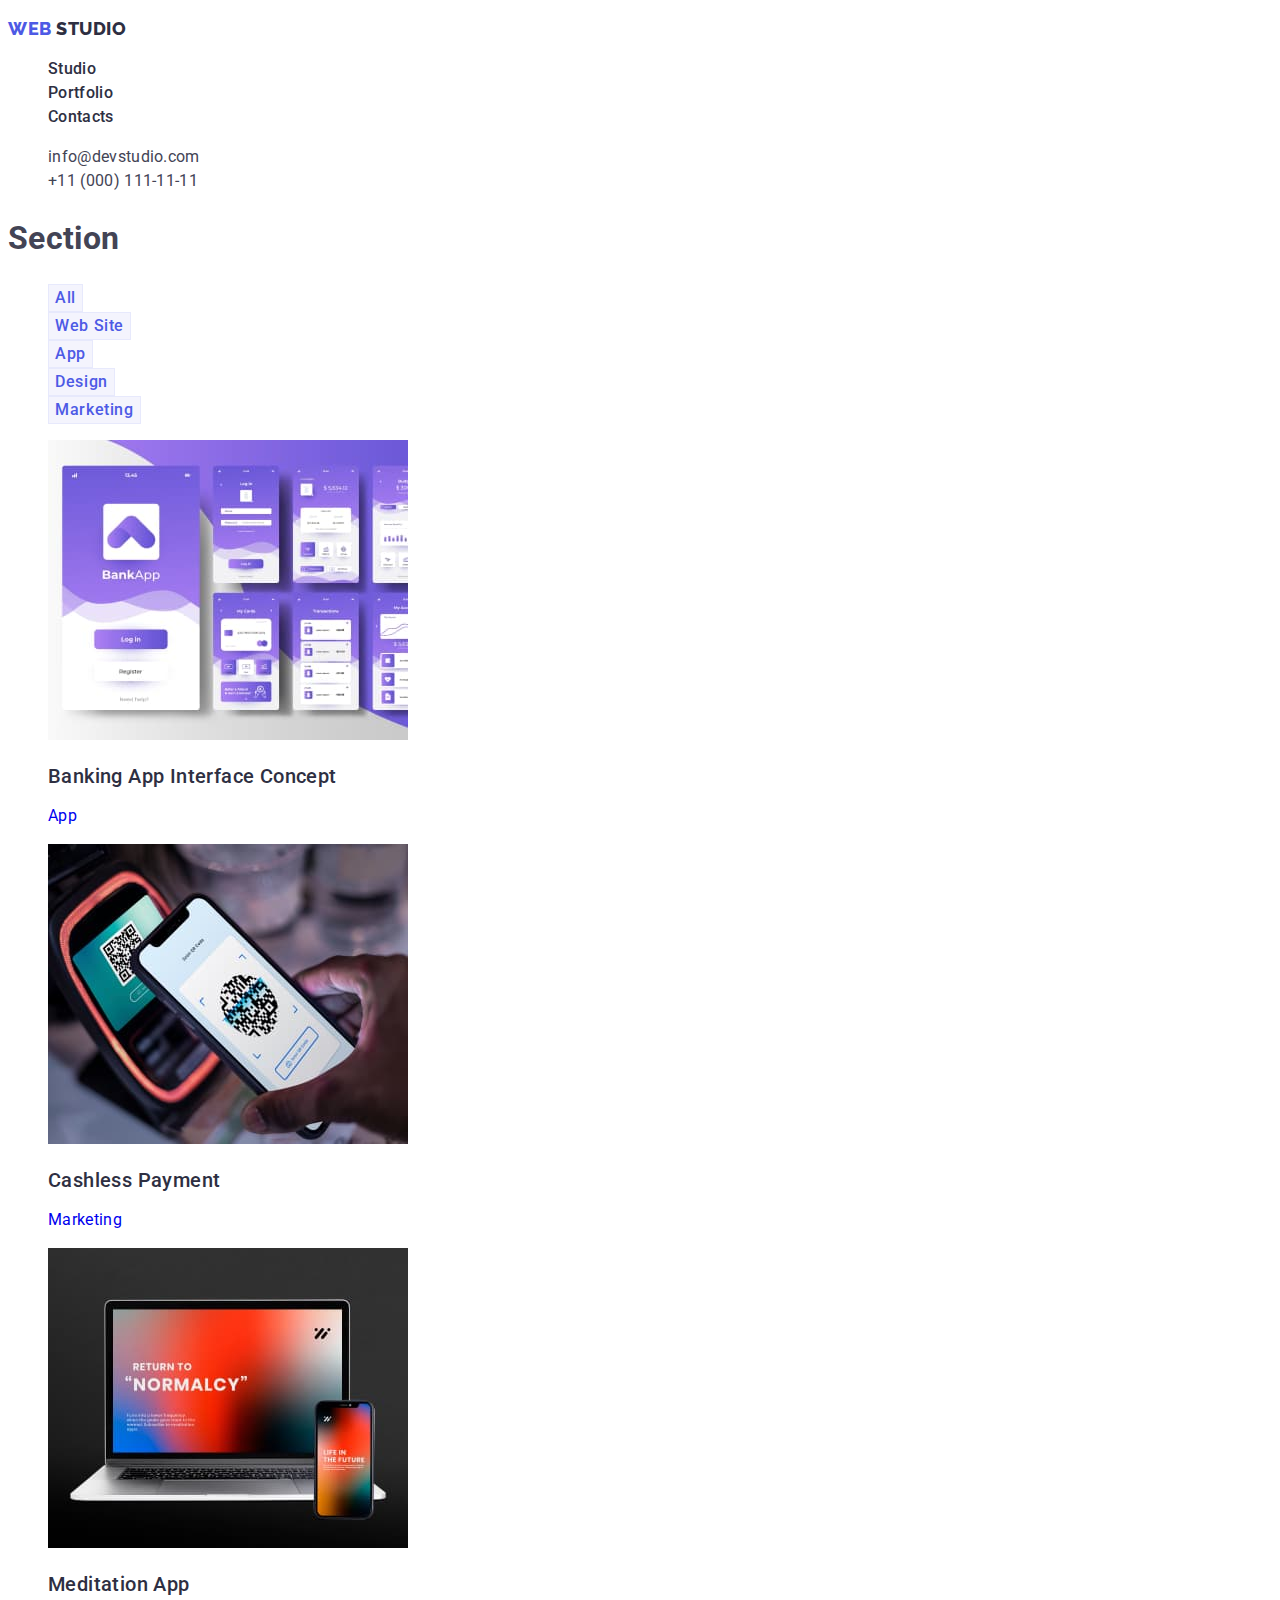
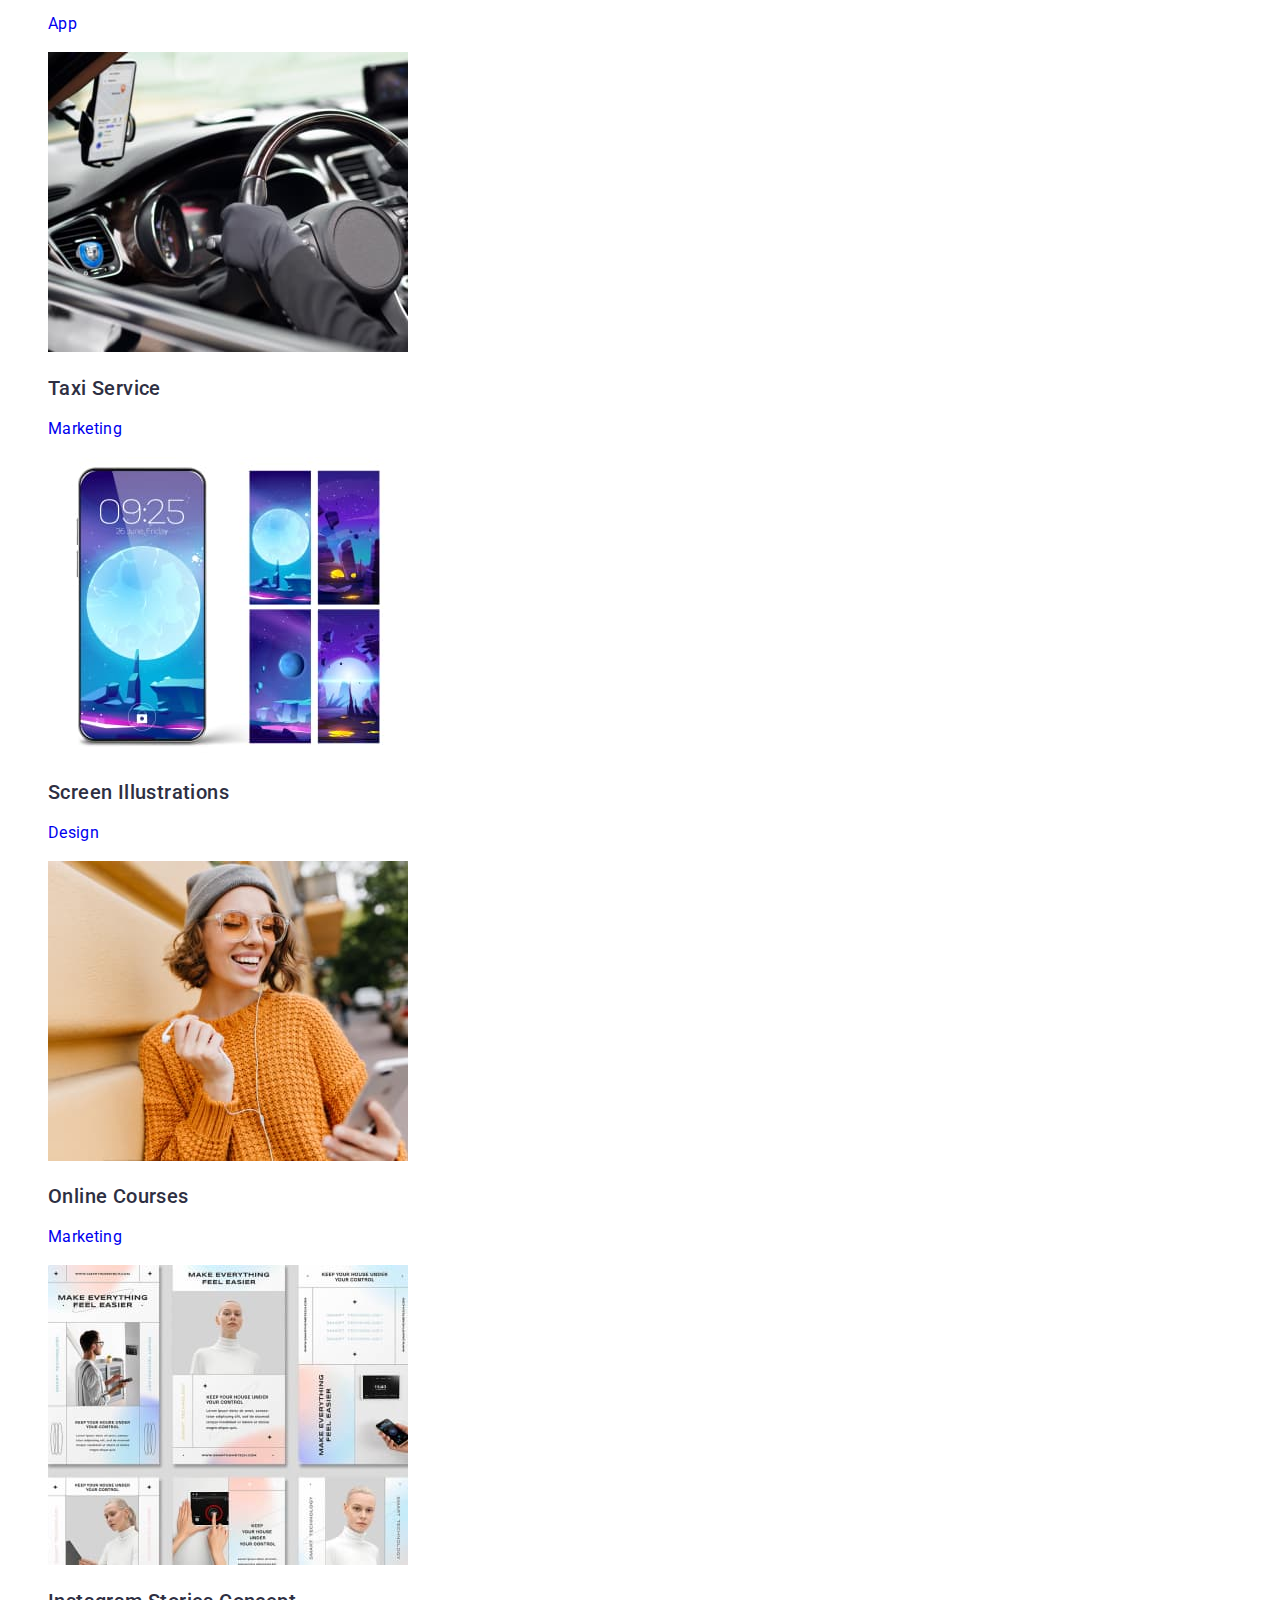
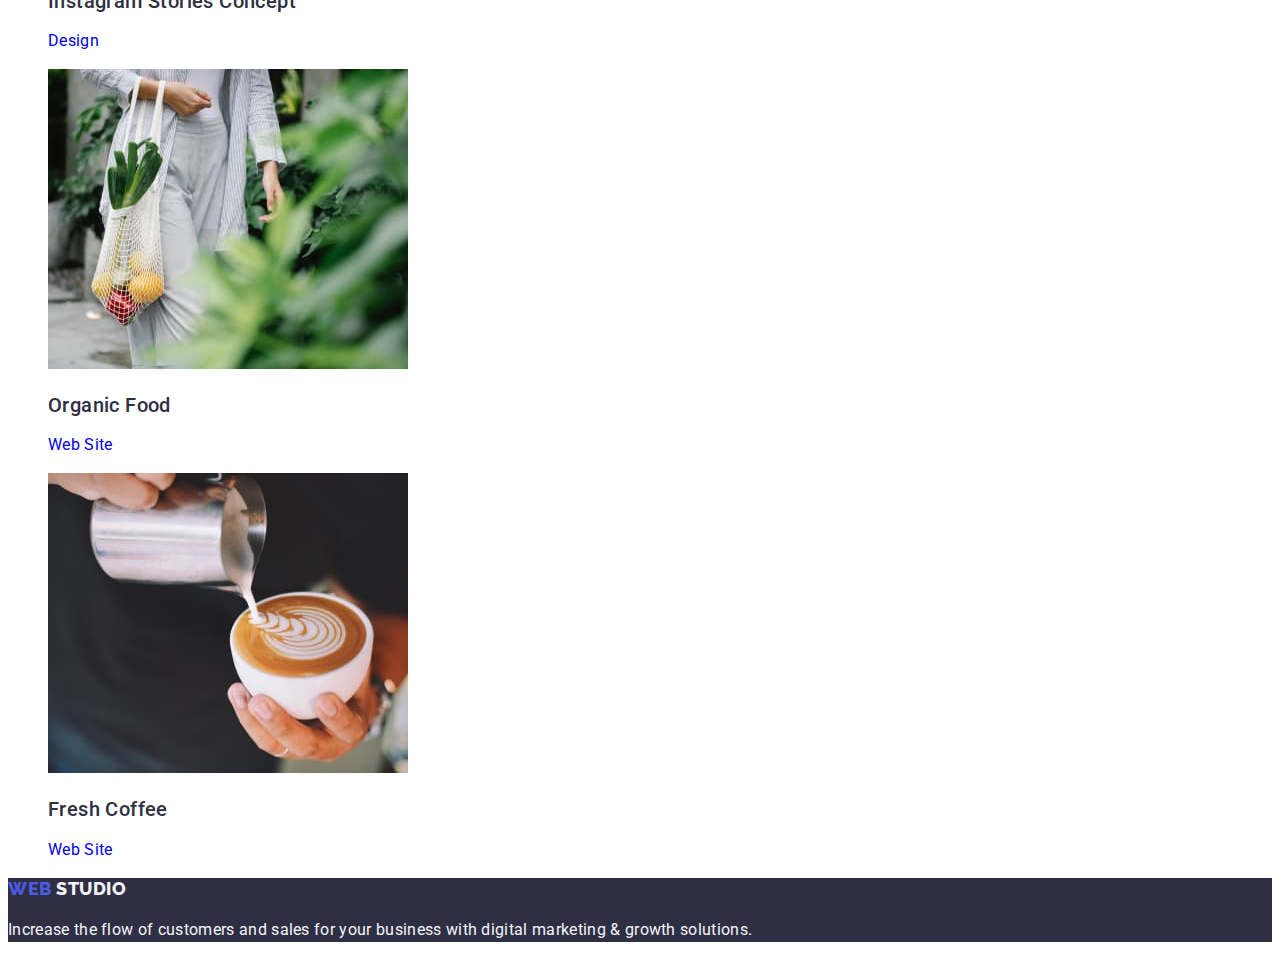
==== commit 77800edd: "Update portfolio.html" ====
--- a/portfolio.html
+++ b/portfolio.html
@@ -108,7 +108,7 @@
         </section>
     </main>
     <footer class="footer">
-        <p class="footer-logo"><span class="footer-logo-accent">Web</span>Studio</p>
+        <a class="logo link" href="./index.html"> Web <span class="footter-logo-accent link"> Studio </span></a>
         <p class="footer-text">Increase the flow of customers and sales for your business with digital marketing &
             growth solutions.</p>
     </footer>
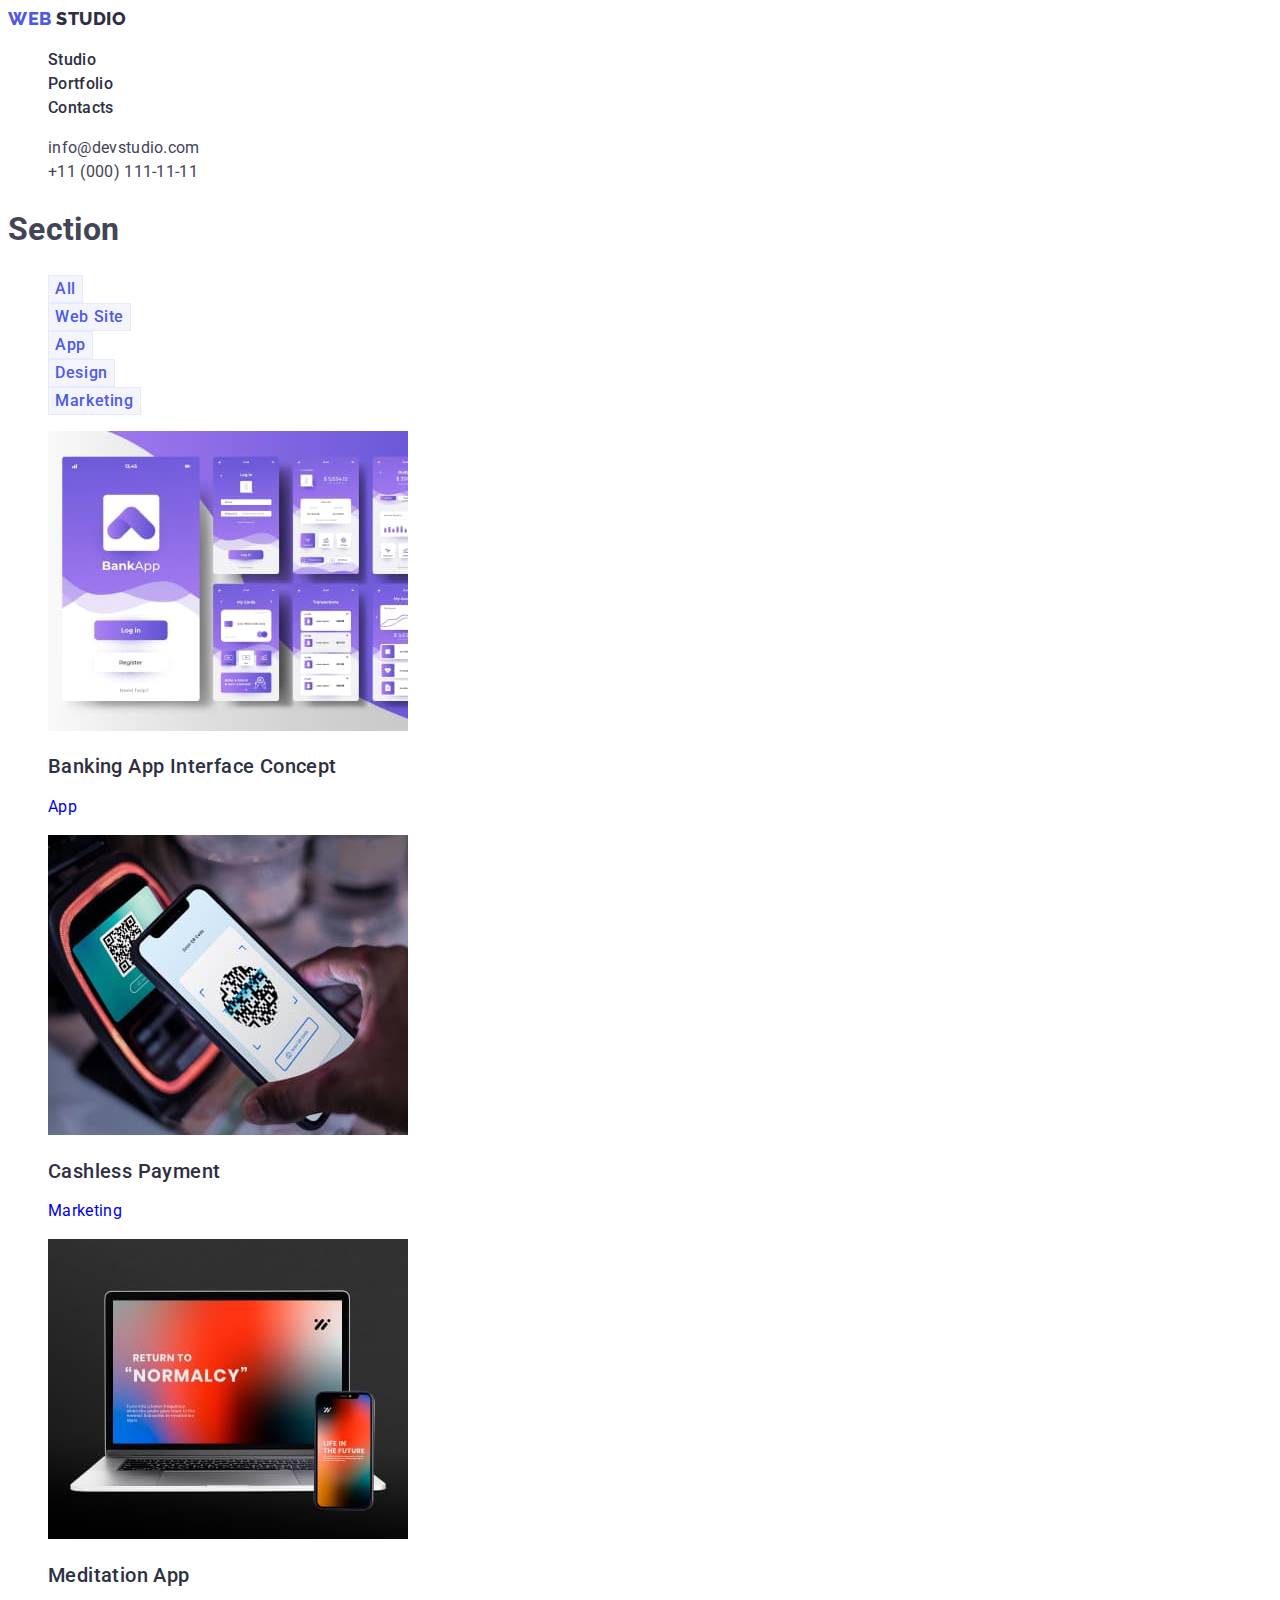
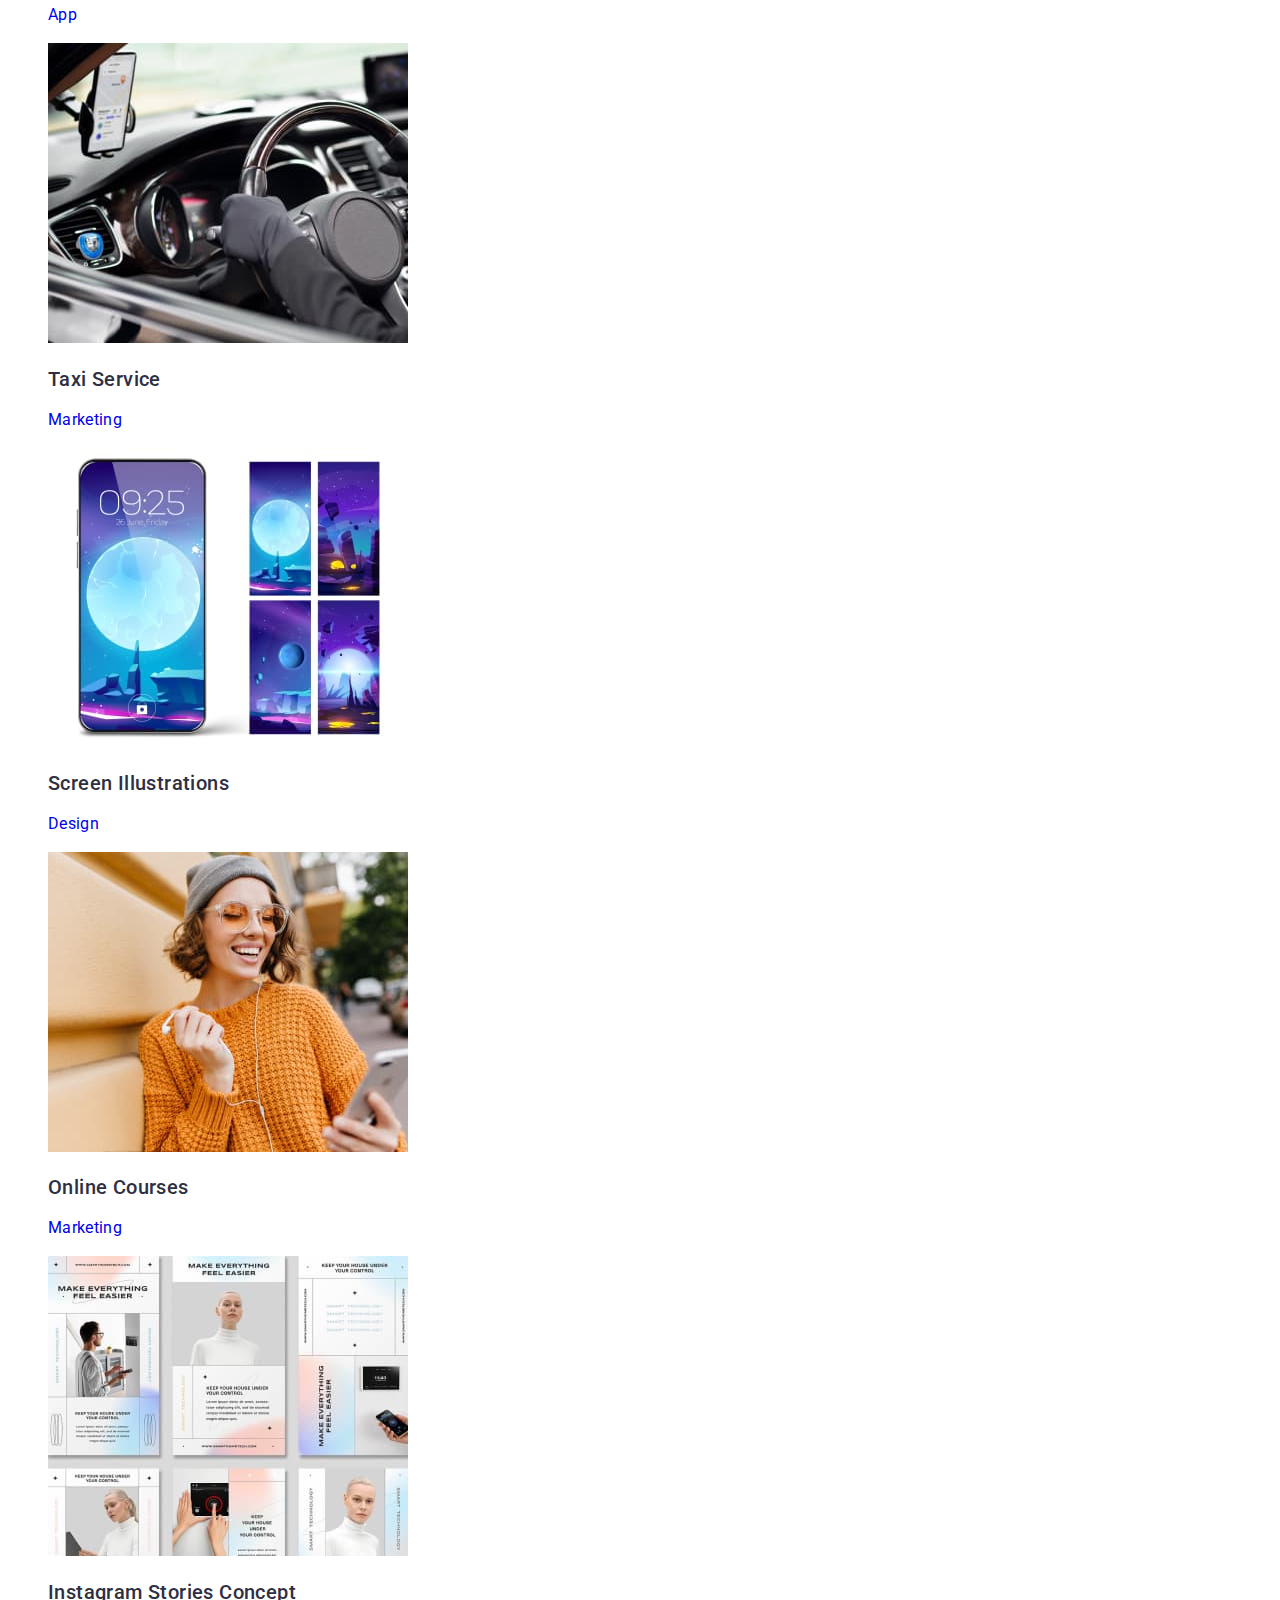
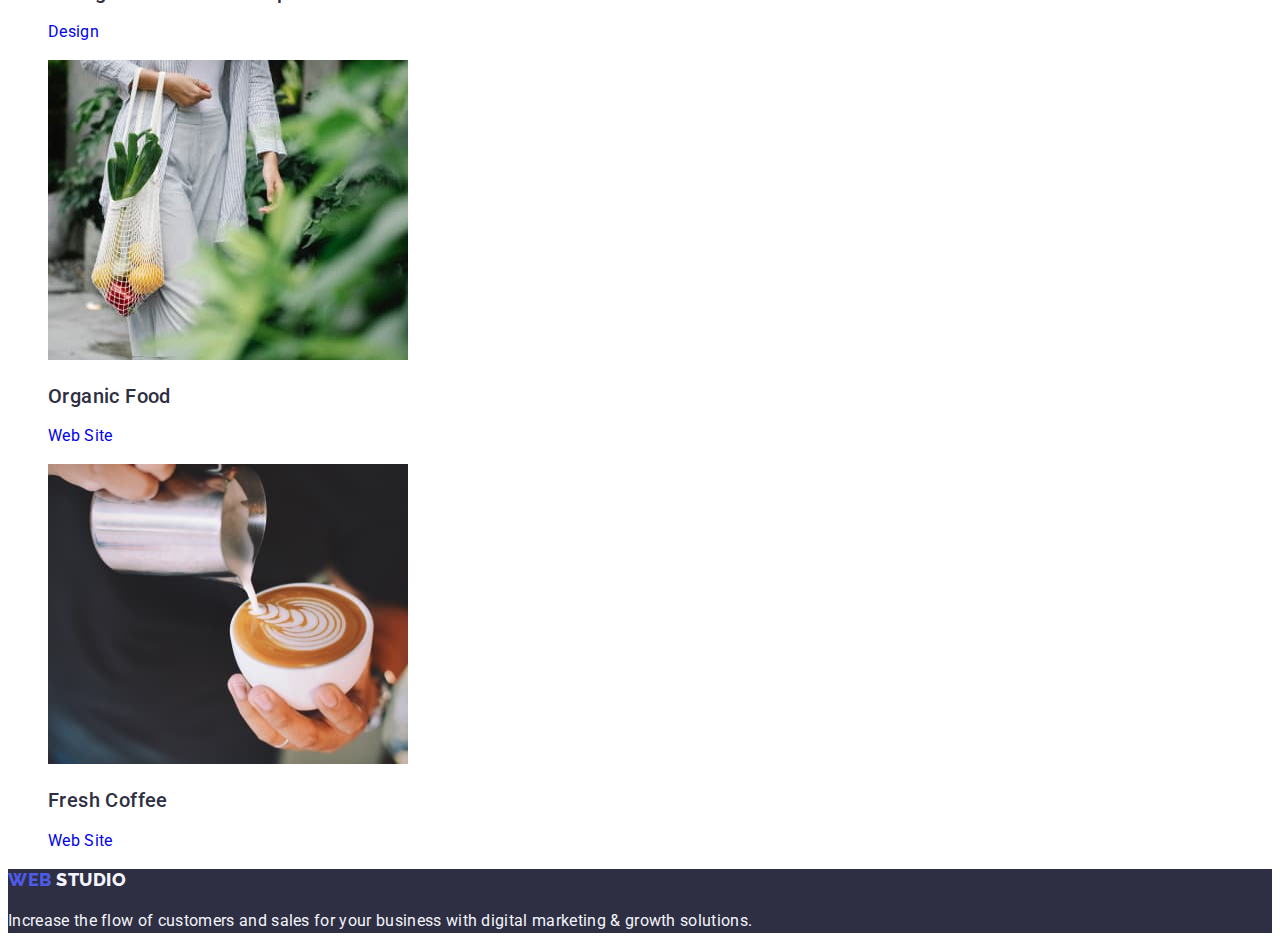
==== commit 39b69a60: "pa" ====
--- a/portfolio.html
+++ b/portfolio.html
@@ -15,7 +15,7 @@
 <body>
     <header>
         <nav>
-            <p class="logo link" href="./index.html"> Web <span class="logo-accent link"> Studio </span></p>
+            <a class="logo link" href="./index.html"> Web <span class="logo-accent link"> Studio </span></a>
             <ul class="list">
                 <li><a class="header-menu-item link" href="./index.html">Studio</a></li>
                 <li><a class="header-menu-item link" href="./portfolio.html">Portfolio</a></li>
